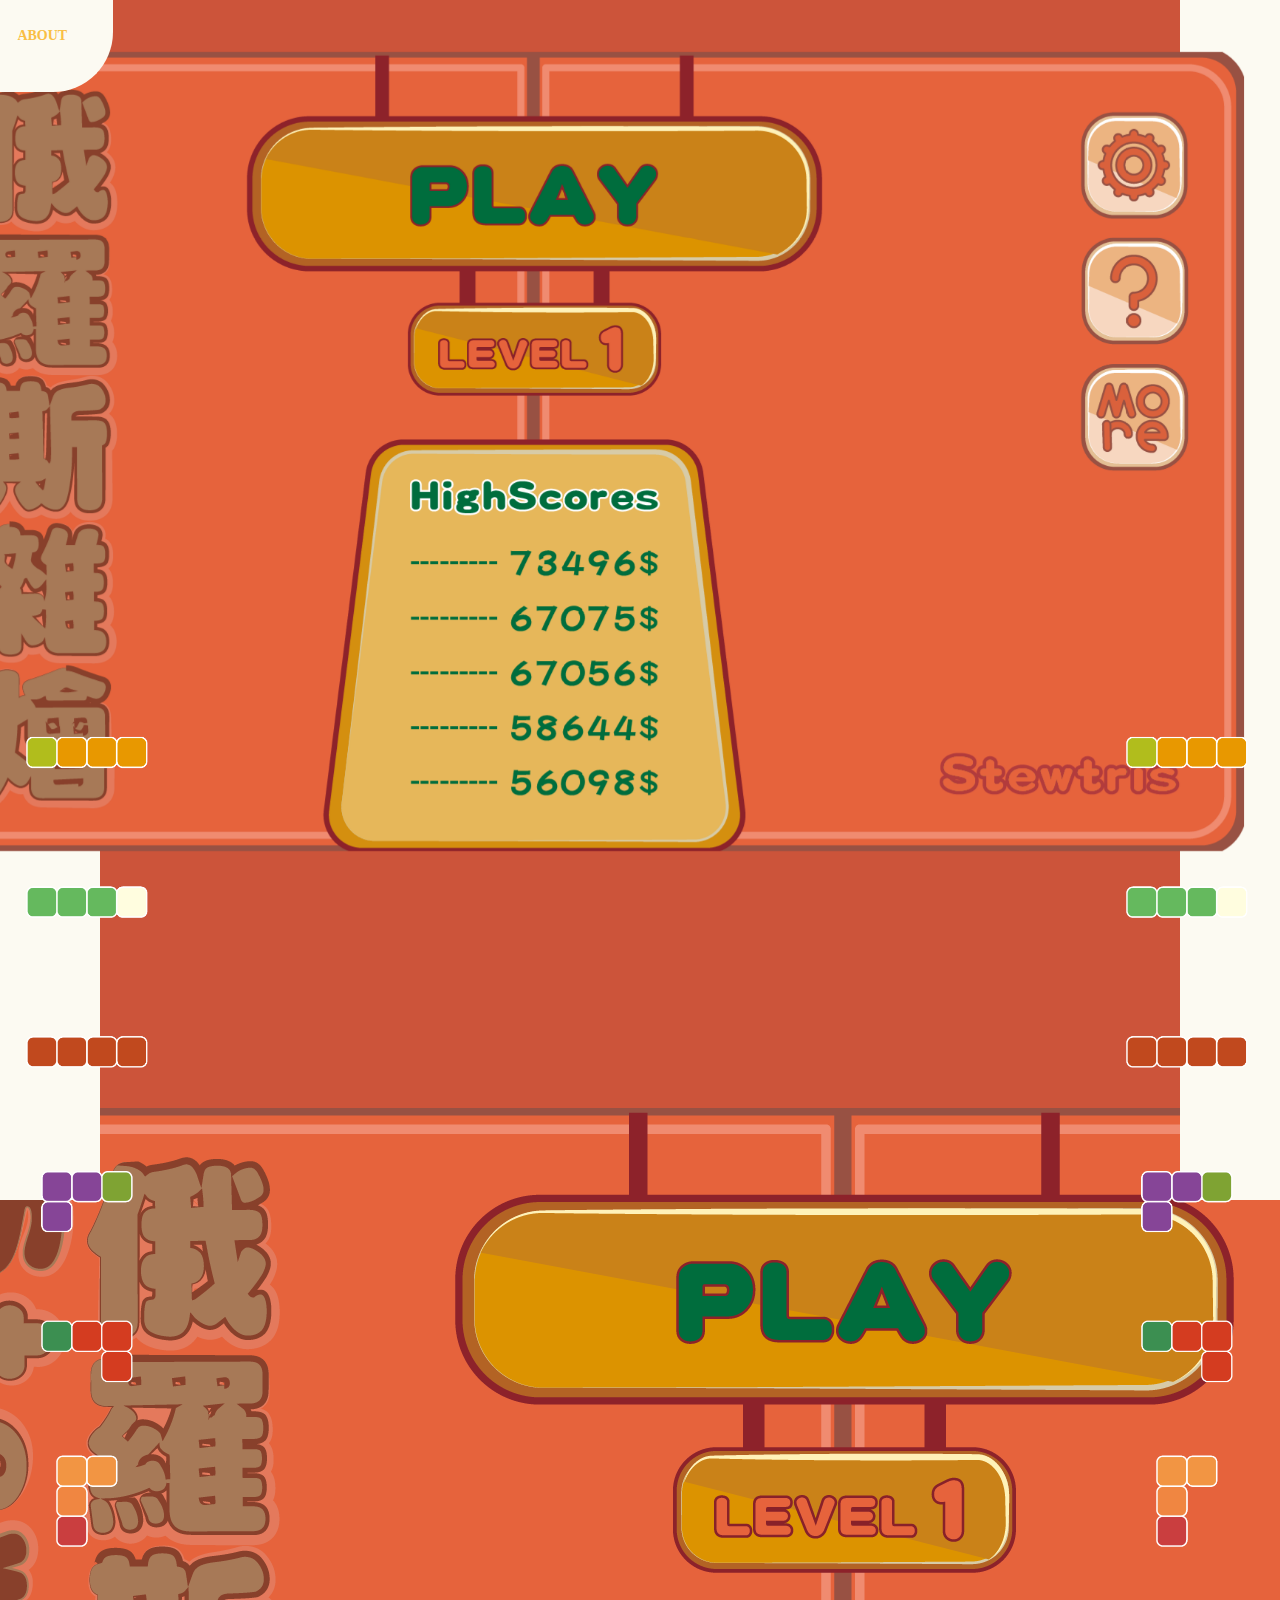
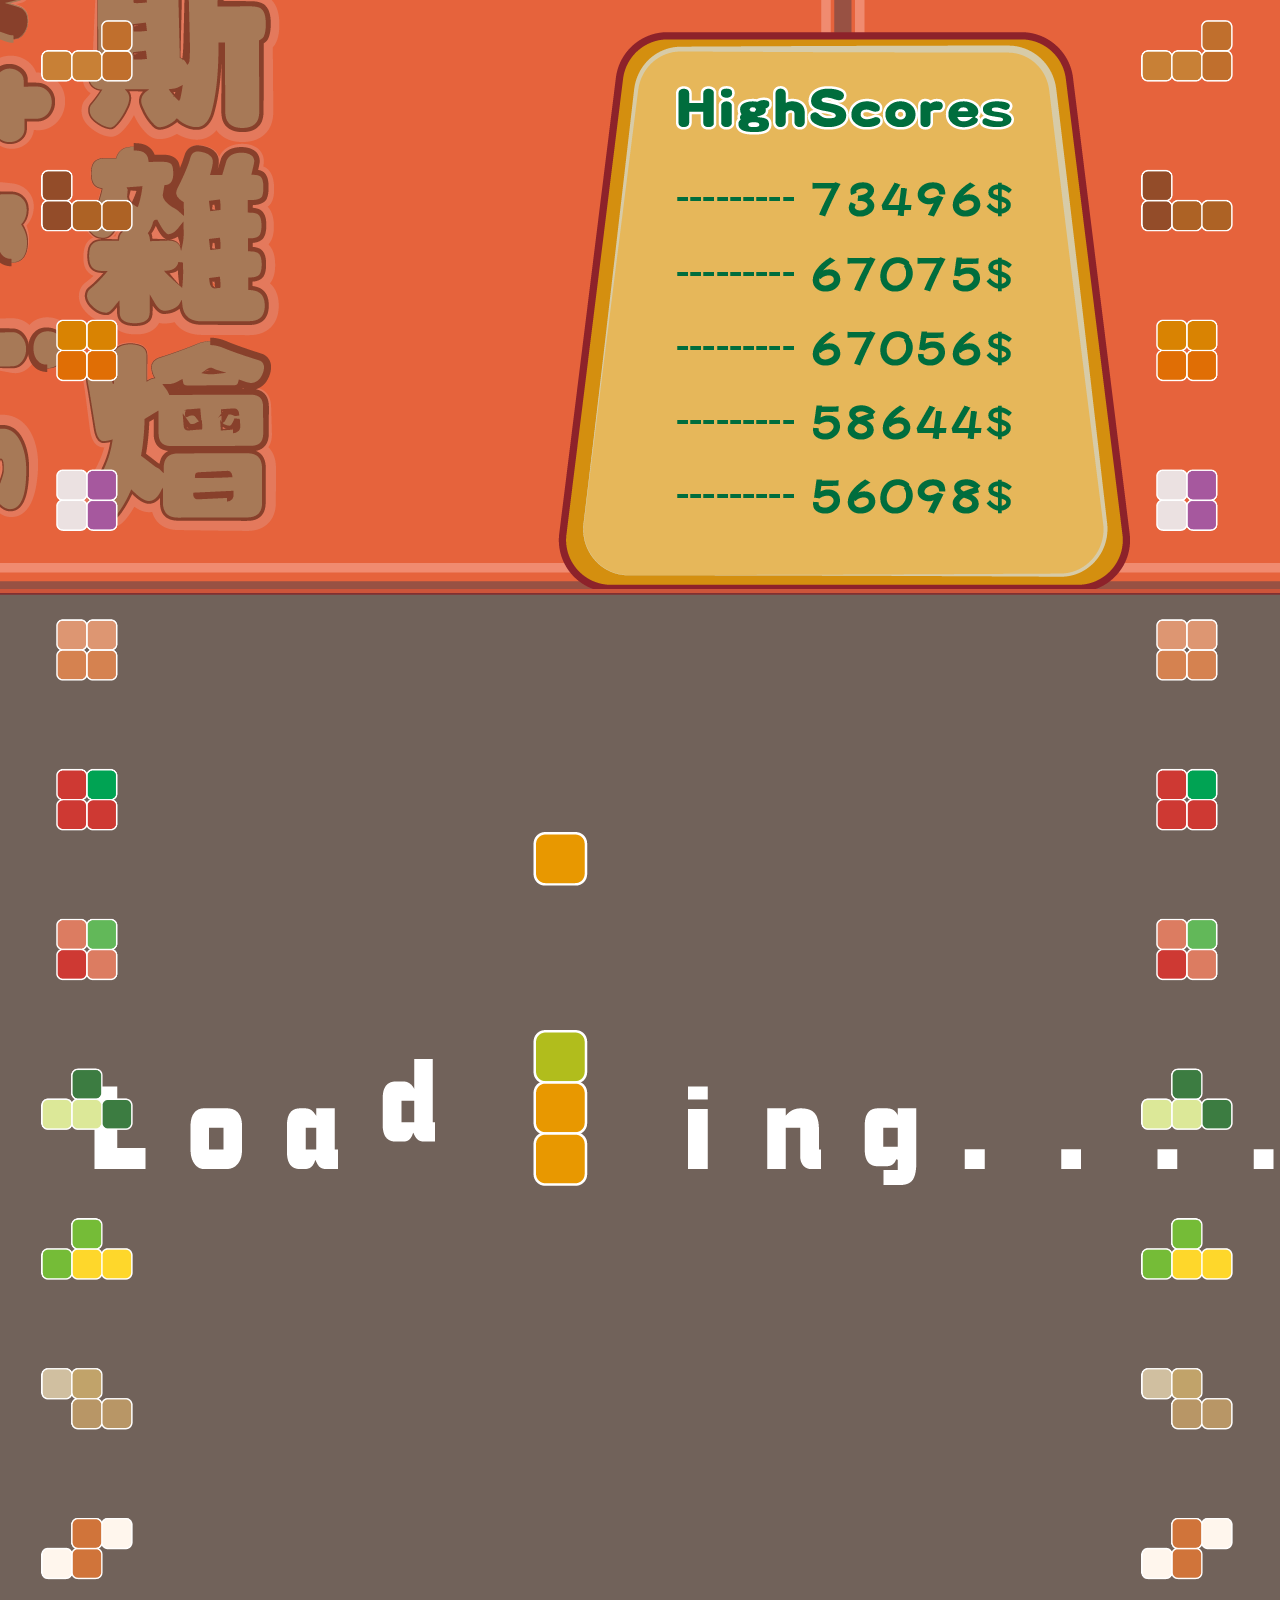
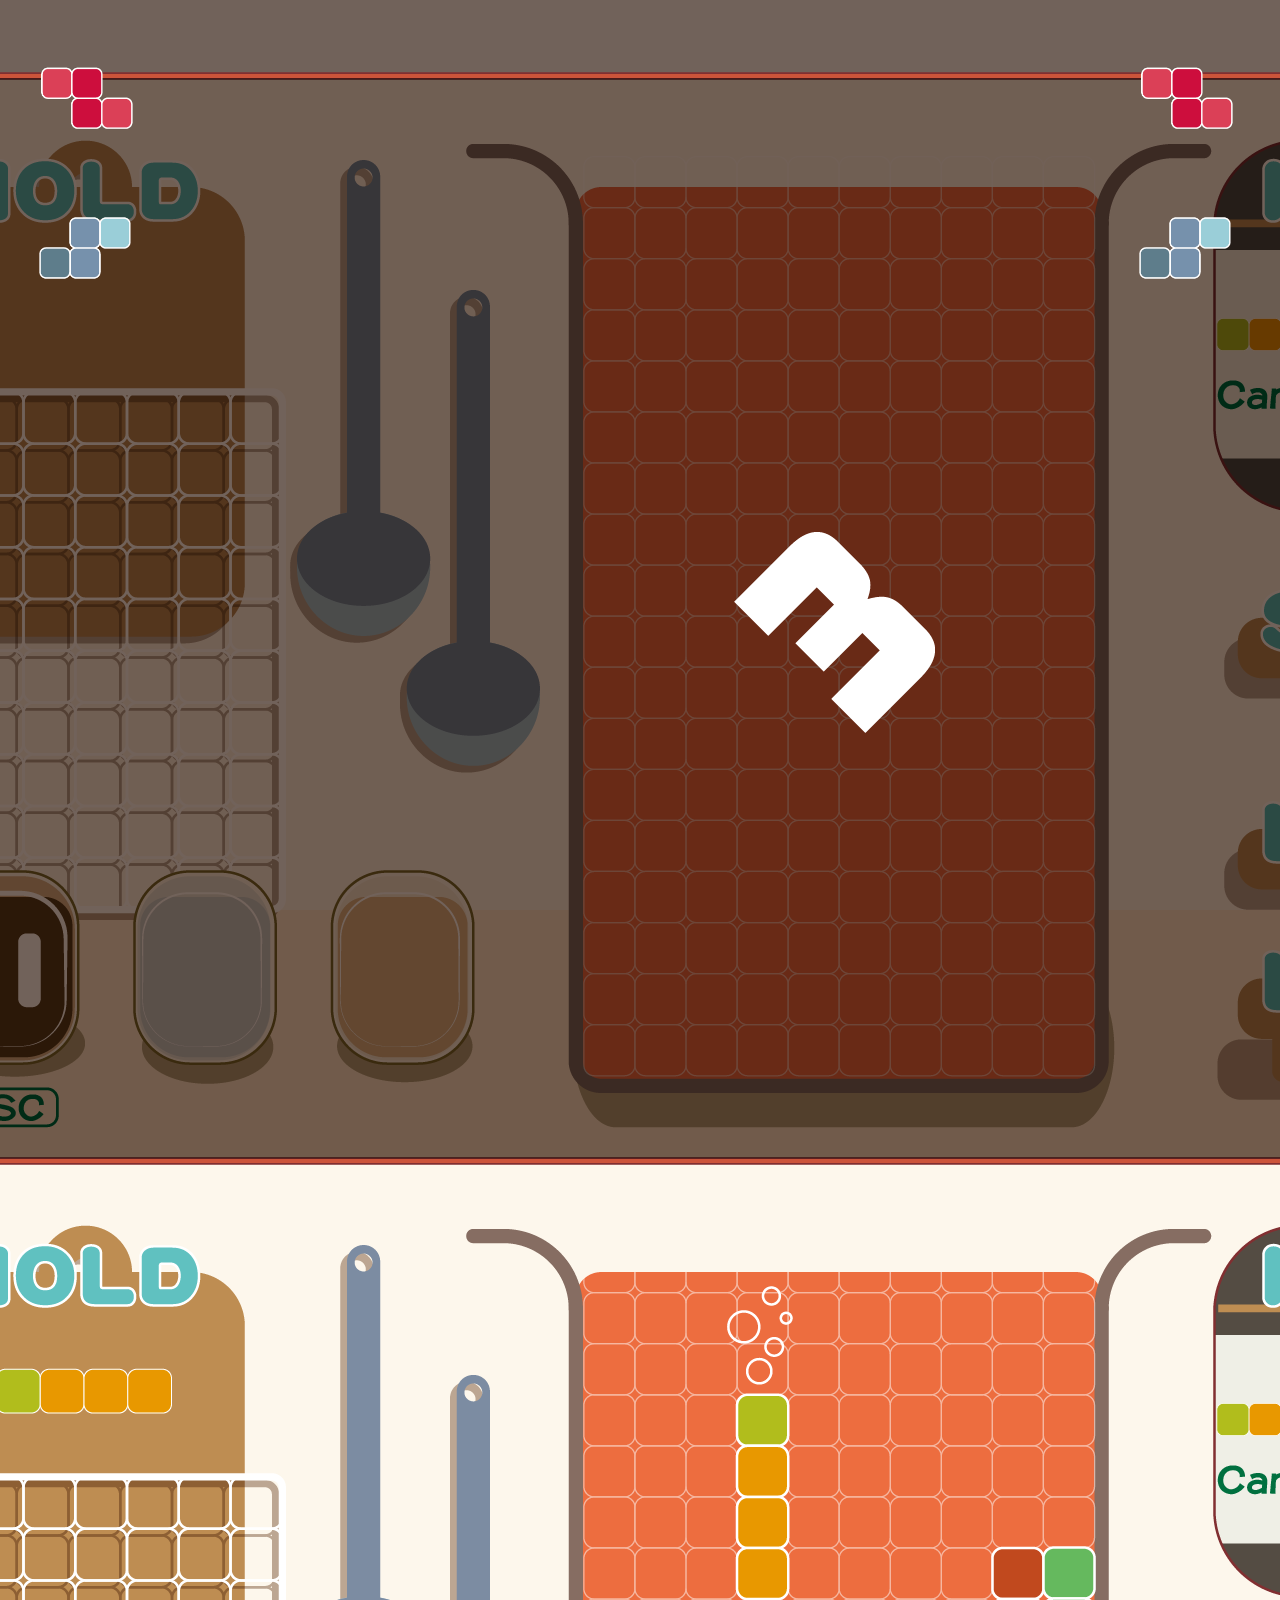
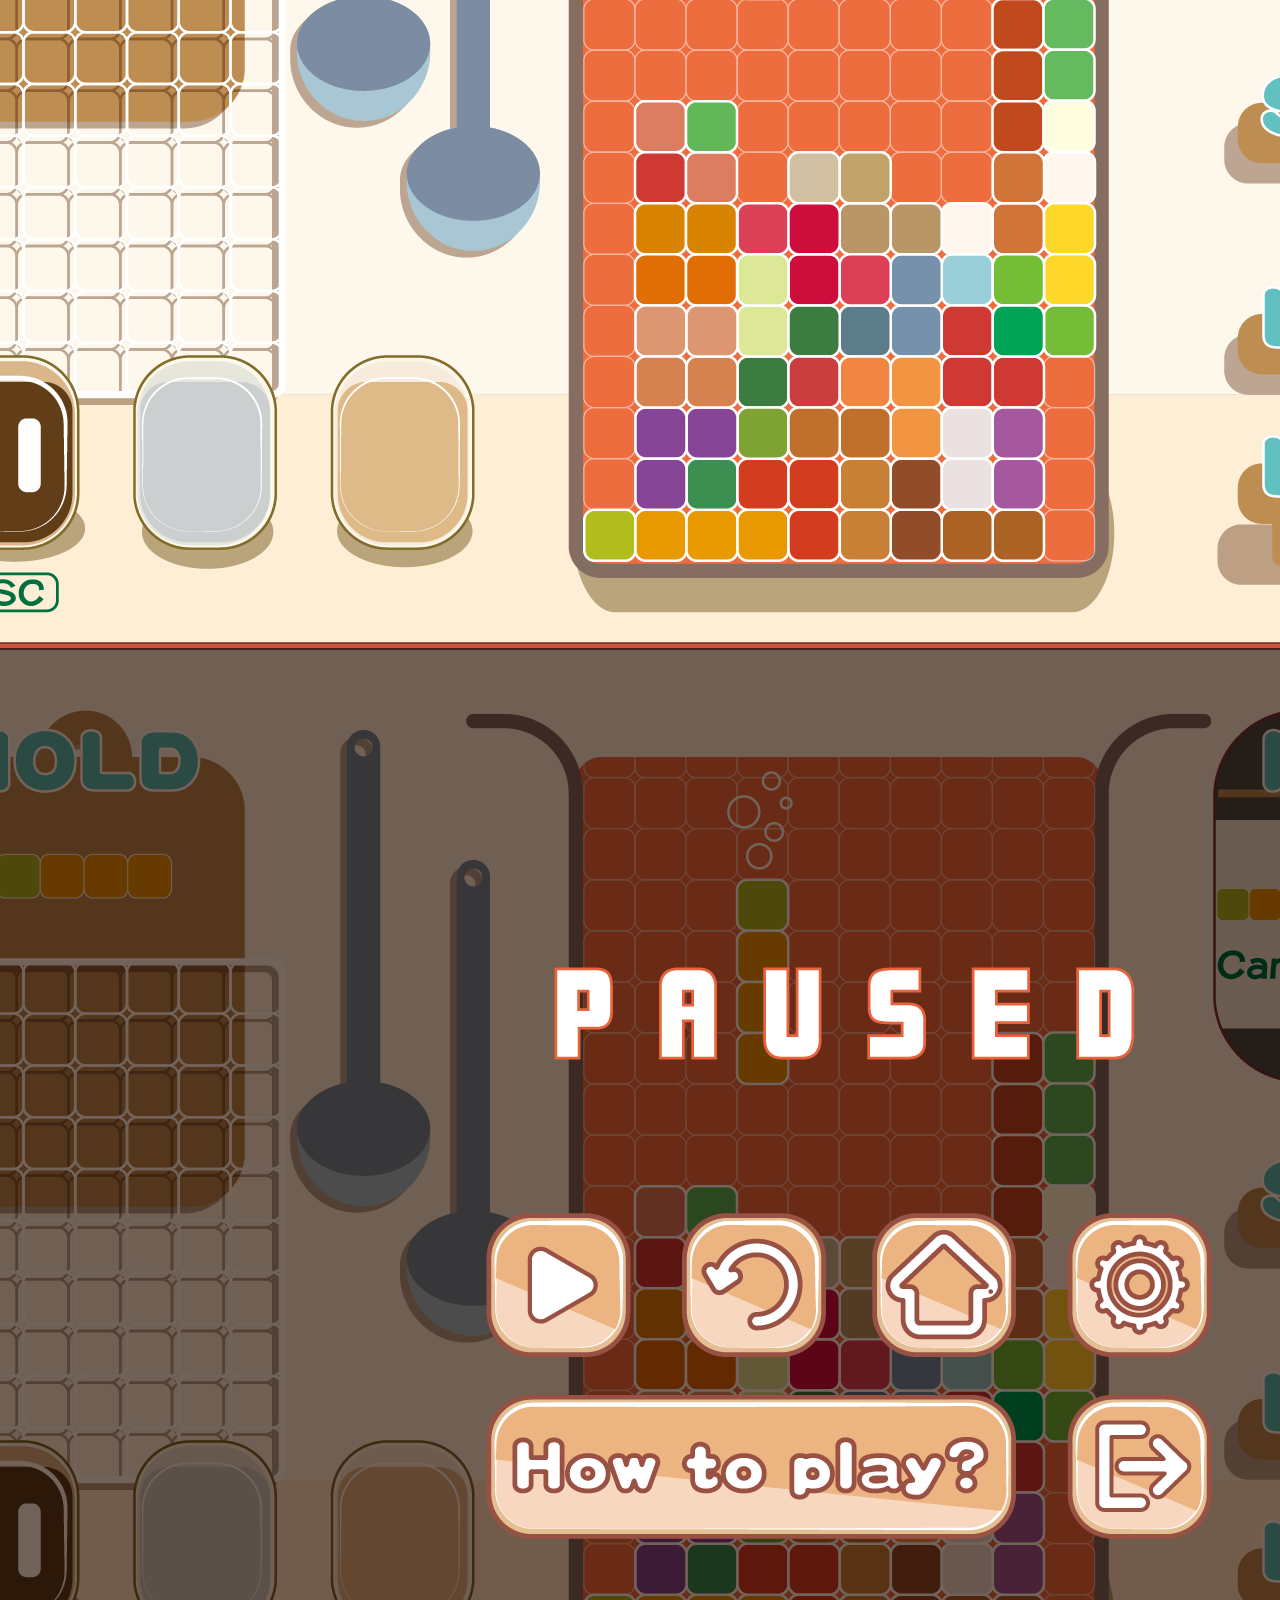
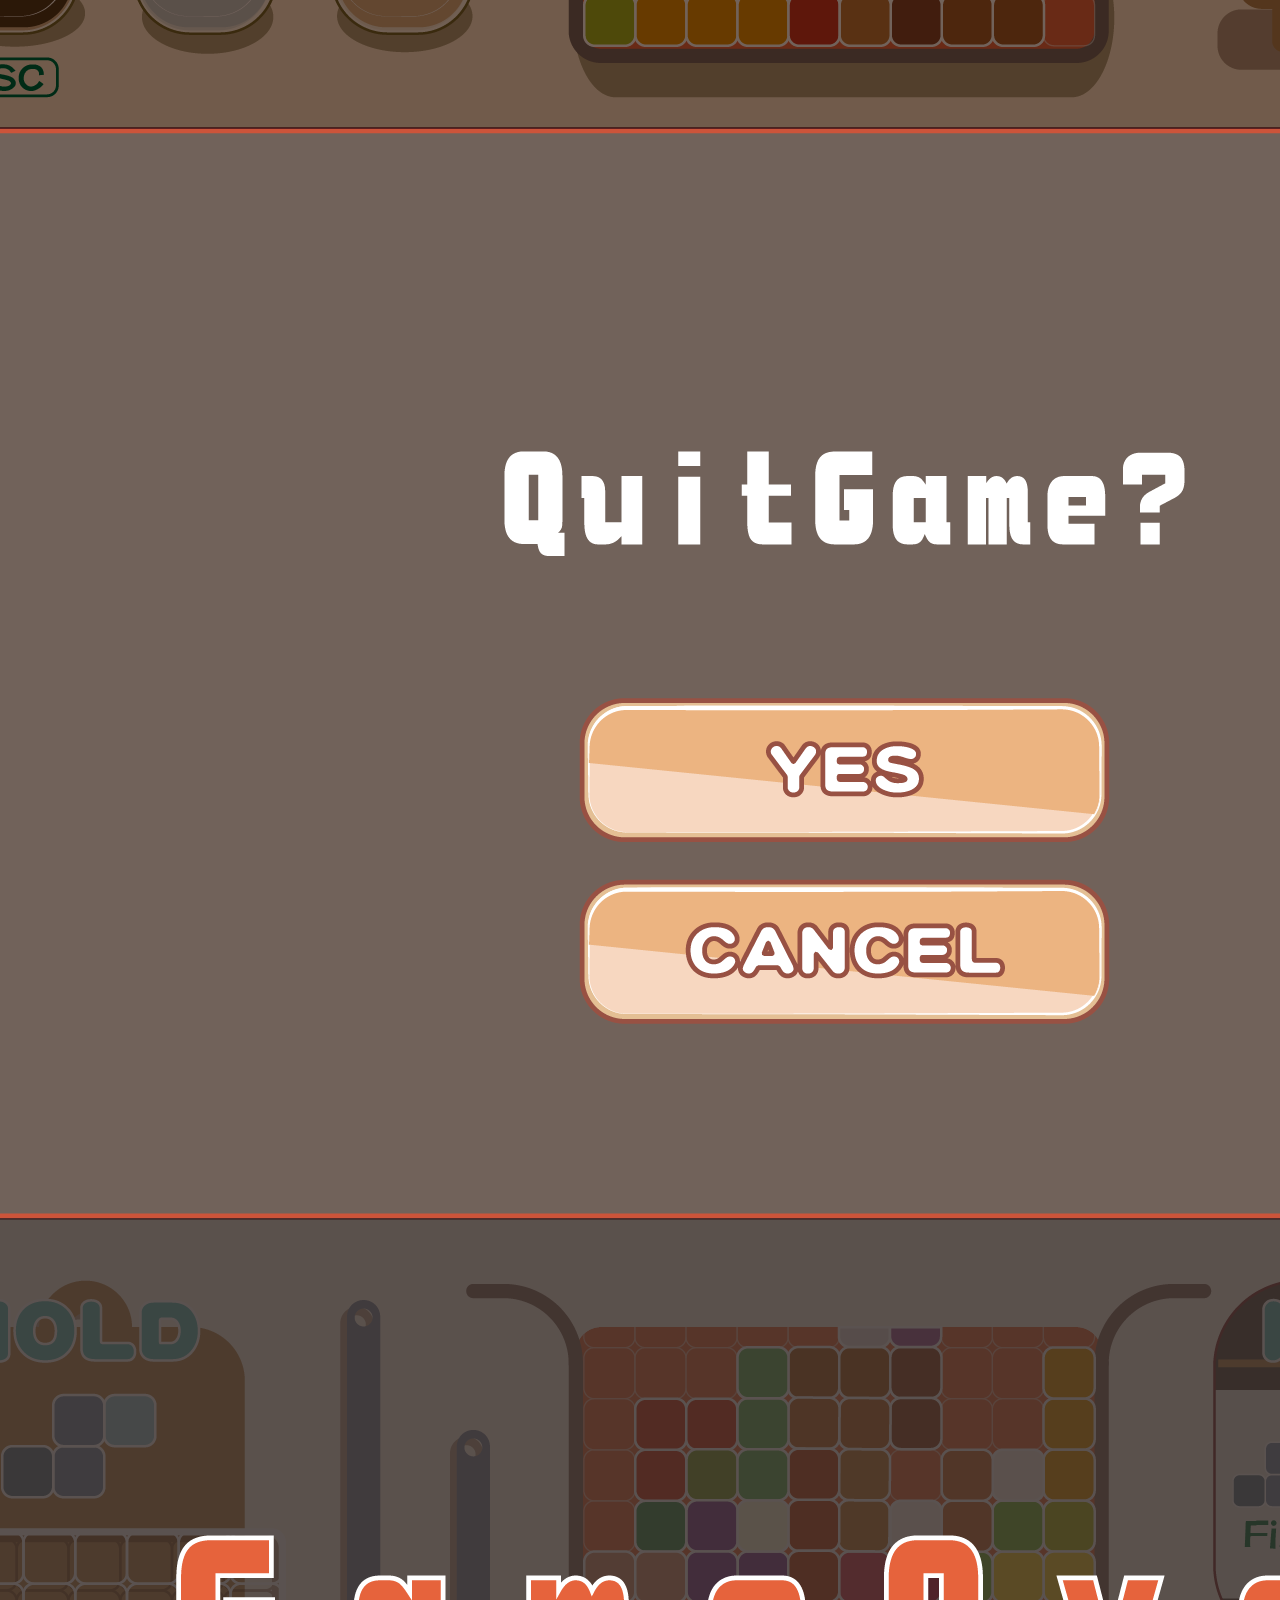
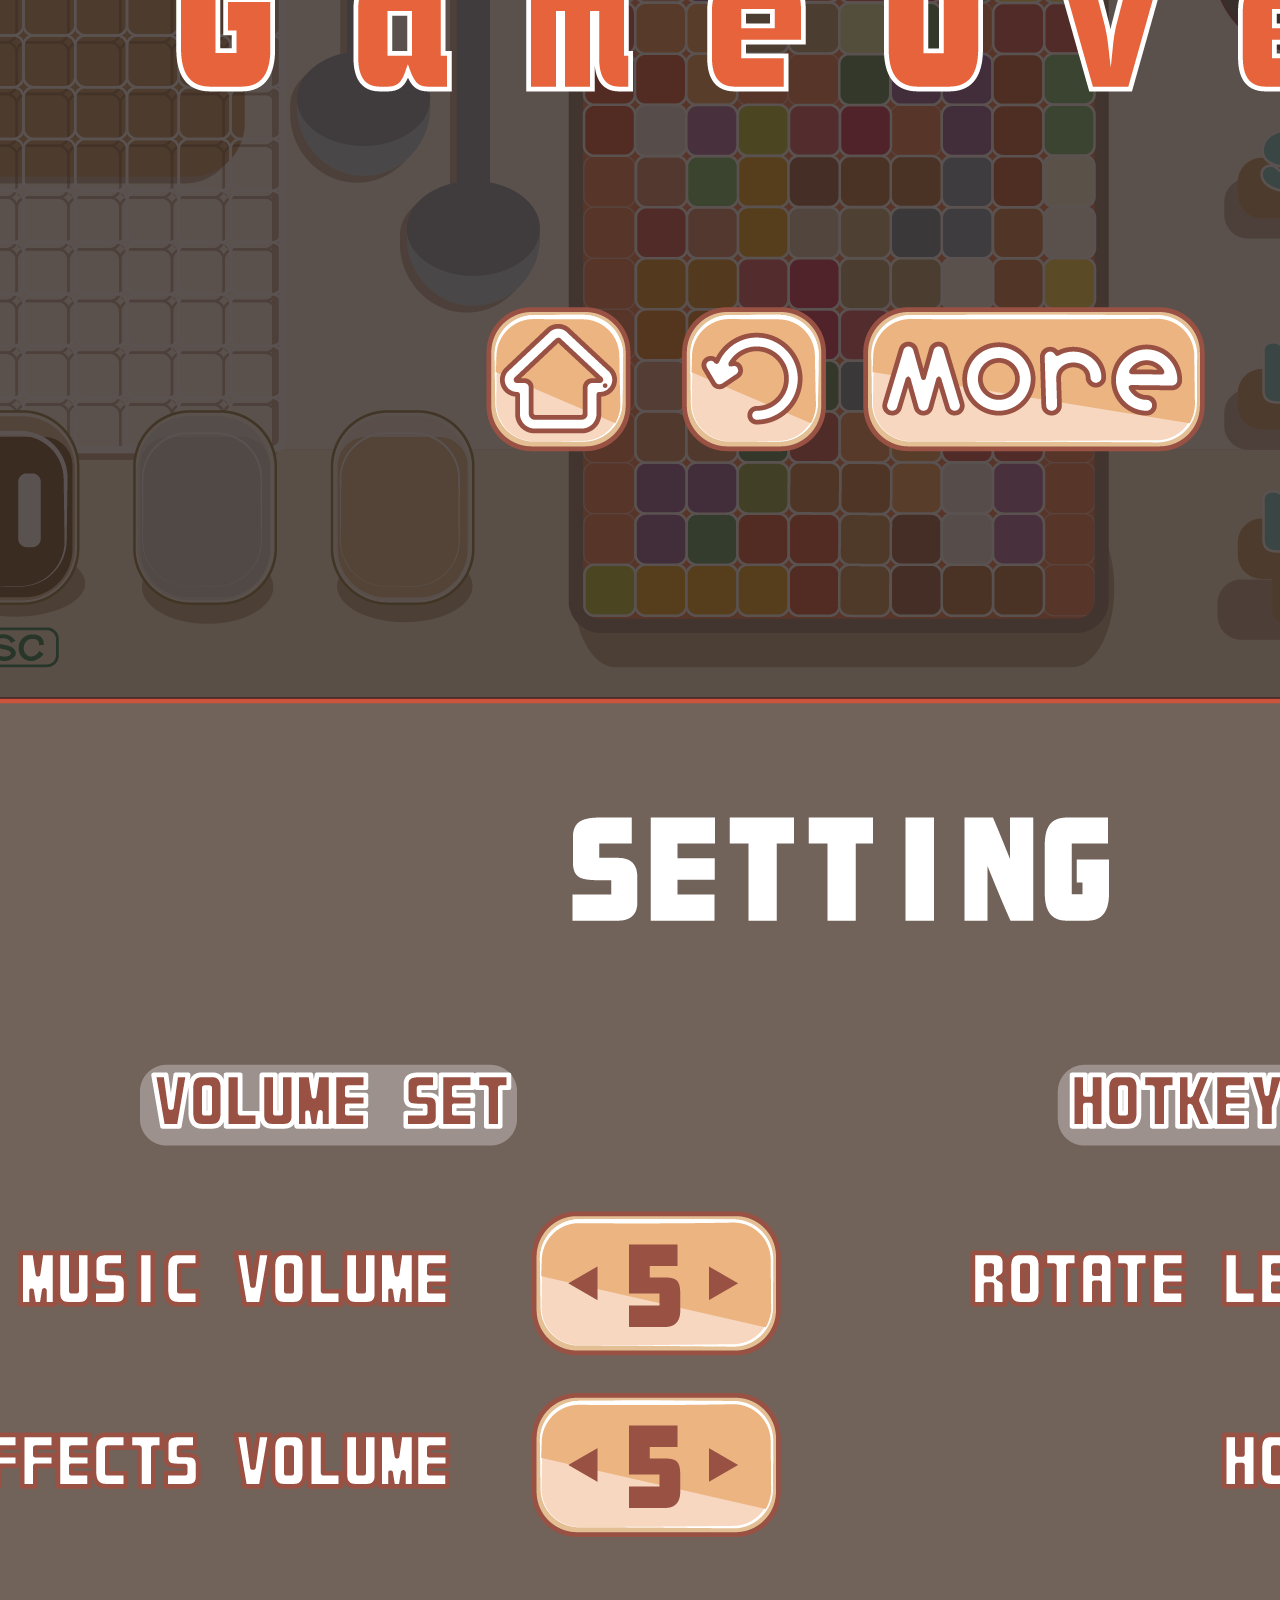
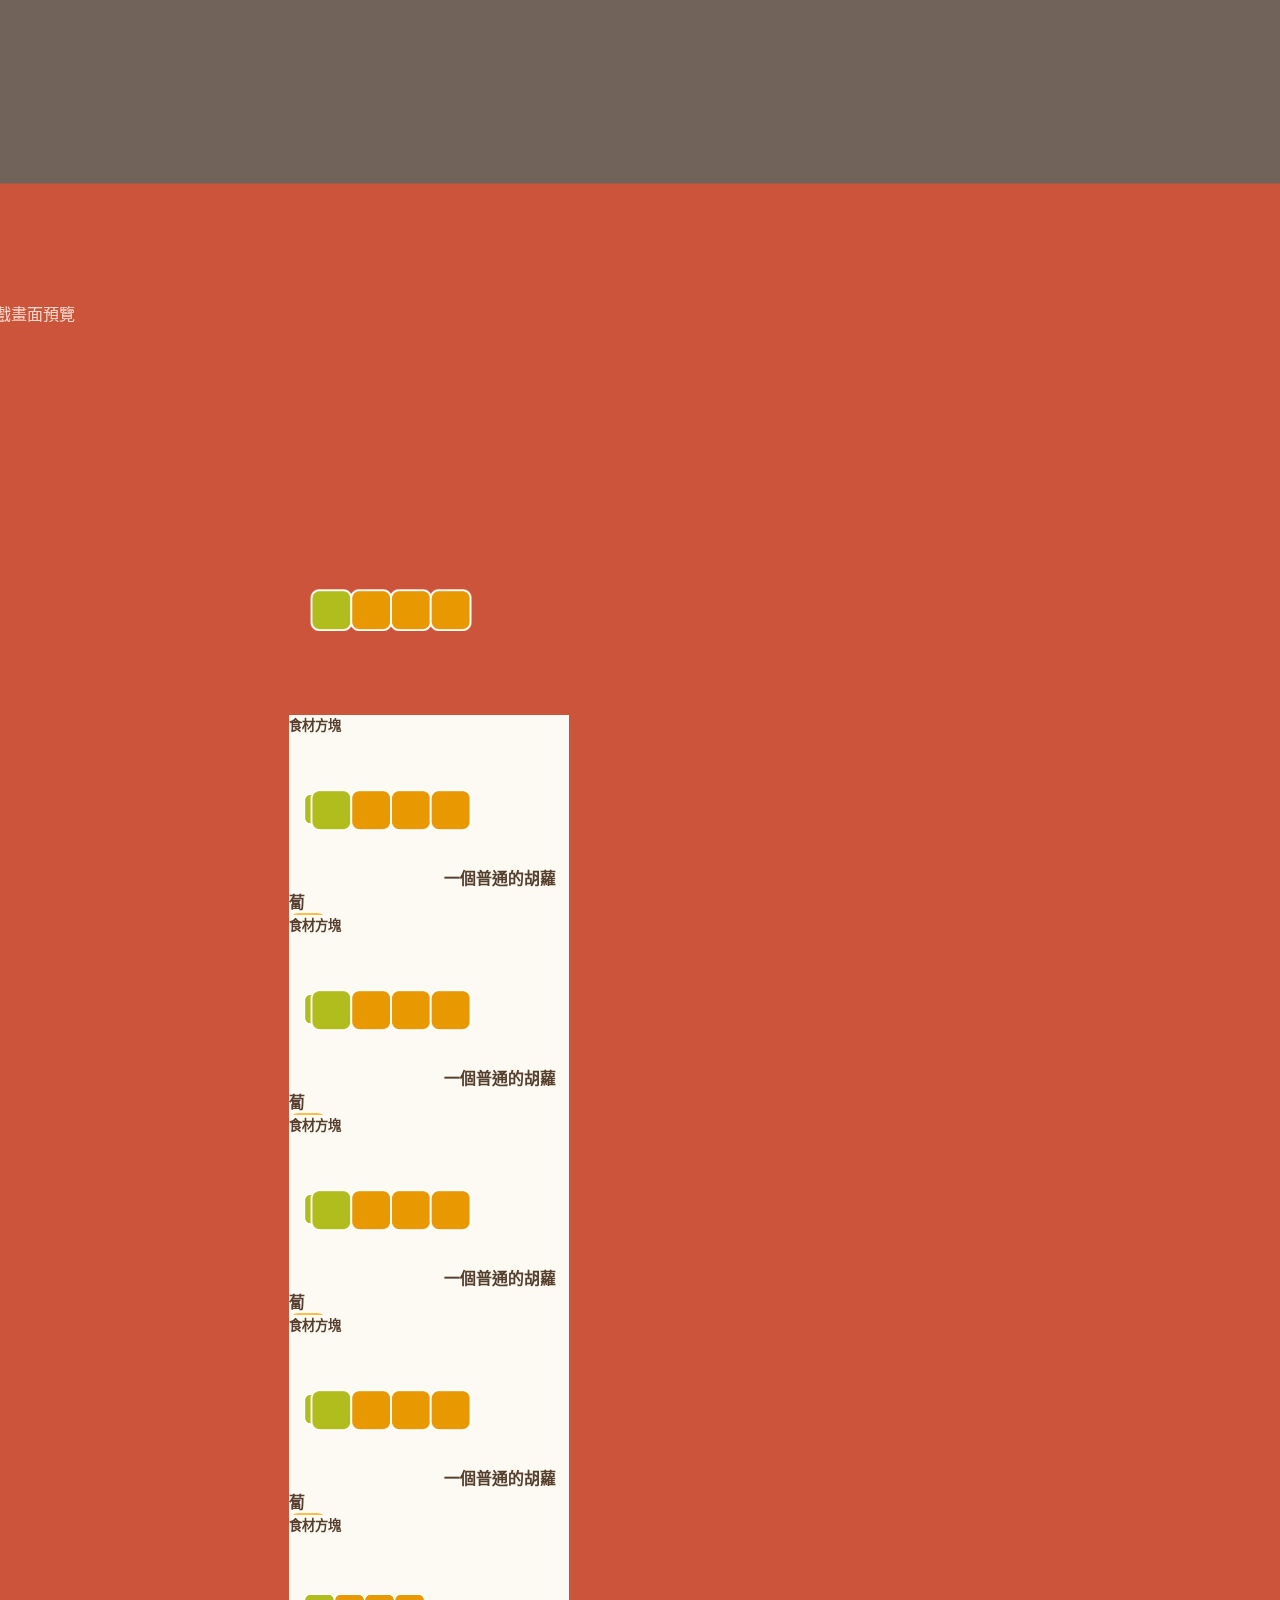
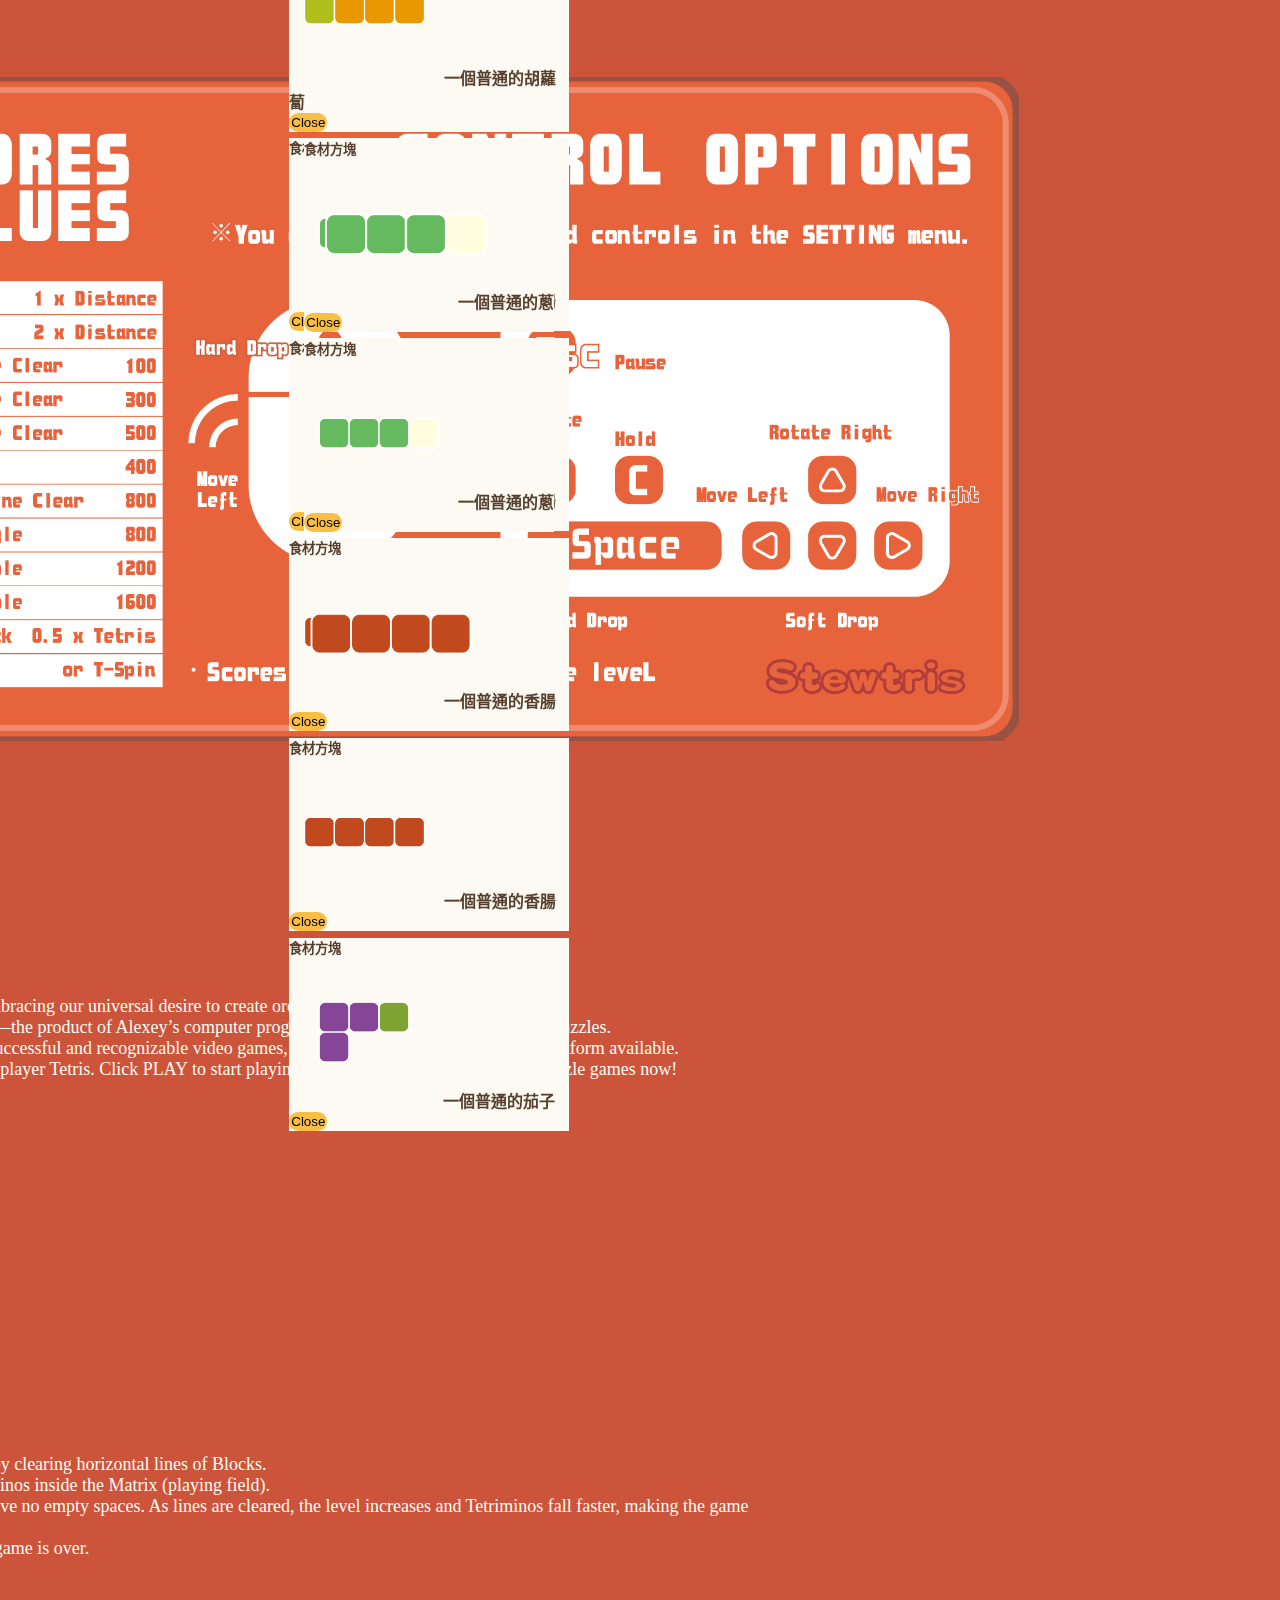
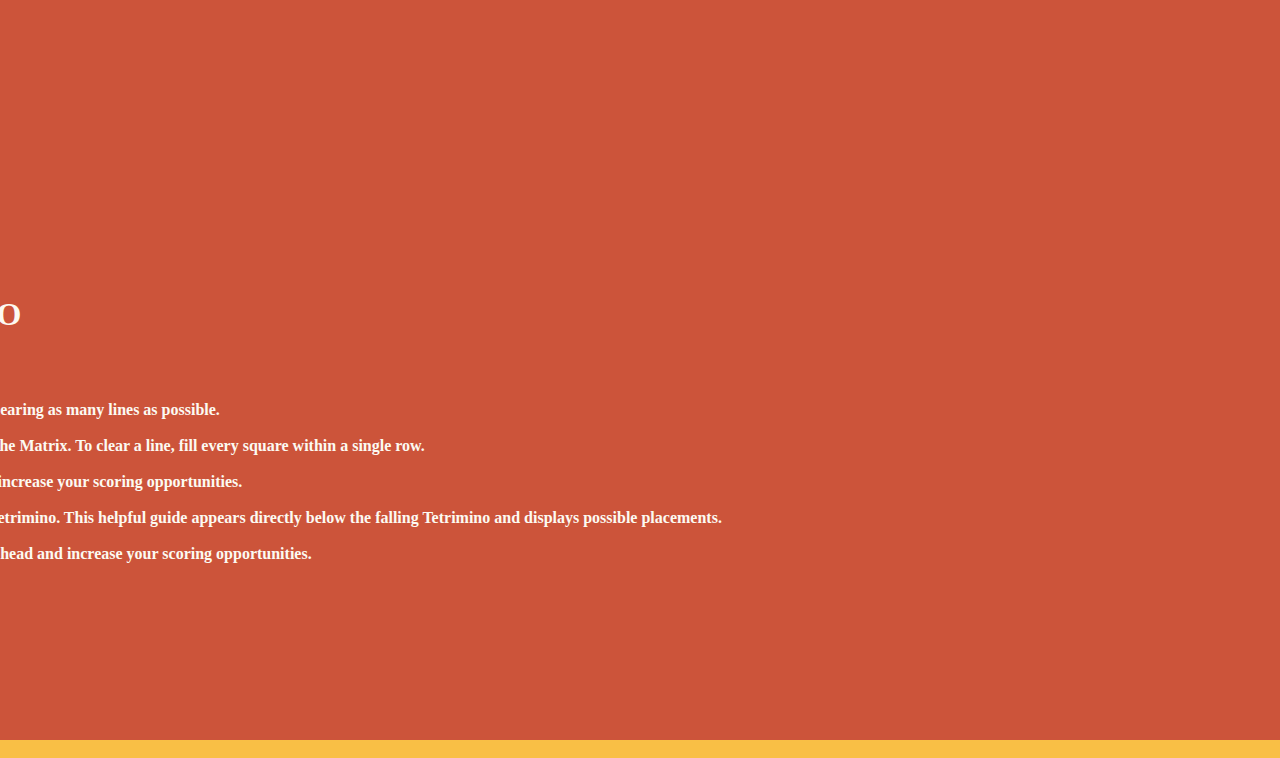
==== index.html @ cb41f173 "v1" ====
<!DOCTYPE html>
<html lang="zh-TW">

<head>
    <meta charset="UTF-8">
    <meta http-equiv="X-UA-Compatible" content="IE=edge">
    <meta name="viewport" content="width=device-width, initial-scale=1.0">
    <title>STEWTRIS</title>
    <link href="https://cdn.jsdelivr.net/npm/bootstrap@5.1.3/dist/css/bootstrap.min.css" rel="stylesheet"
        integrity="sha384-1BmE4kWBq78iYhFldvKuhfTAU6auU8tT94WrHftjDbrCEXSU1oBoqyl2QvZ6jIW3" crossorigin="anonymous">
    
    <link rel="stylesheet" href="na-style.css">
</head>

<body>

  <!-- food-falling -->
  <div class="container-fluid" style="position: fixed; z-index: 1; padding: 0; margin: 0; width: 100%; user-select: none;">
    <div class="box-fall" style="background-color: transparent; width: 100%; height: 1200PX; user-select: none;">
      <img class="sticky-md-start" style="width: 150px; left: 10px;" src="./img/food/vis4-30.png" alt="">
      <img class="sticky-md-end" style="width: 150px; right: 20px;" src="./img/food/vis4-30.png" alt="">
    </div>
  </div>
  <div class="sticky-md-start" style="padding: 0; margin: 0; position: fixed; z-index: 0; width: 100px; height: 1200px; background-color: #FCFAF2; left: 0px; user-select: none;"></div>
  <div class="sticky-md-end" style="padding: 0; margin: 0; position: fixed; z-index: 0; width: 100px; height: 1200px; background-color: #FCFAF2; right: 0px; user-select: none;"></div>

  <div>

    <!-- NAVBAR -->
    <div class="container-fluid" style="position: fixed; z-index: 1000;">
    <nav id="navbar-example2" class="nav sticky-md-top navbar-expand-lg" style="height: 80px; width: 515px;  margin: auto; user-select: none;">
        <input type="radio" onclick="location.href='#scrollspyHeading1';" name="nav-item-opt" id="nav-item-opt-1" checked>
        <label class="nav-item" for="nav-item-opt-1"><strong>PLAY</strong></label>

        <input type="radio" onclick="location.href='#scrollspyHeading2';" name="nav-item-opt" id="nav-item-opt-2">
        <label class="nav-item" for="nav-item-opt-2"><strong>PREVIEW</strong></label>

        <input type="radio" onclick="location.href='#scrollspyHeading3';" name="nav-item-opt" id="nav-item-opt-3">
        <label class="nav-item" for="nav-item-opt-3"><strong>SZJLOTI</strong></label>

        <input type="radio" onclick="location.href='#scrollspyHeading4';" name="nav-item-opt" id="nav-item-opt-4">
        <label class="nav-item" for="nav-item-opt-4"><strong>How to Play</strong></label>

        <input type="radio" onclick="location.href='#scrollspyHeading5';" name="nav-item-opt" id="nav-item-opt-5">
        <label class="nav-item" for="nav-item-opt-5"><strong>ABOUT</strong></label>

        <div class="tracker"></div>
    </nav>
    </div>



    <div  data-bs-spy="scroll" data-bs-target="#navbar-example2" data-bs-offset="0" class="scrollspy-example" tabindex="0">
    
    <!-- CONTENT1 -->
    <div class="conainer" style="height: 50px;" id="scrollspyHeading1"></div>
    <div class="container-fluid" style="max-width: 90%;">
        <button type="button"  class="image-button" style="border-radius: 48px;">
        <link rel="stylesheet" href="./index2.html">
        <img src="./img/png/4-1-11.png" class="img-fluid" style="width: 75%; display:block; margin:auto;" alt="...">
        </button>
    </div>

    <figure class="text-center">
        <blockquote class="blockquote" style="opacity: 80%; color: #FCFAF2; user-select: none;">
          <p>▲ 點擊進入遊戲 ▲</p>
        </blockquote>
    </figure>


    <!-- CONTENT2 -->
    <div id="scrollspyHeading2" class="container-fluid" style="height: 25px; background-color: transparent; position: absolute;"></div>
    <div class="conainer" style="width: 90%; margin-top: 10%; margin-left: 70px; margin-right: 70px; padding:0%; user-select: none;">
        <div class="conainer" style="display: flex;">
            <div class="conainer" style="width: 100%; margin-left: 12%;">
                <div id="carouselExampleIndicators" class="carousel slide" data-bs-ride="carousel">
                    <div class="carousel-indicators">
                      <button type="button" data-bs-target="#carouselExampleIndicators" data-bs-slide-to="0" class="active" aria-current="true" aria-label="Slide 1"></button>
                      <button type="button" data-bs-target="#carouselExampleIndicators" data-bs-slide-to="1" aria-label="Slide 2"></button>
                      <button type="button" data-bs-target="#carouselExampleIndicators" data-bs-slide-to="2" aria-label="Slide 3"></button>
                      <button type="button" data-bs-target="#carouselExampleIndicators" data-bs-slide-to="3" aria-label="Slide 4"></button>
                      <button type="button" data-bs-target="#carouselExampleIndicators" data-bs-slide-to="4" aria-label="Slide 5"></button>
                      <button type="button" data-bs-target="#carouselExampleIndicators" data-bs-slide-to="5" aria-label="Slide 6"></button>
                      <button type="button" data-bs-target="#carouselExampleIndicators" data-bs-slide-to="6 aria-label="Slide 7"></button>
                      <button type="button" data-bs-target="#carouselExampleIndicators" data-bs-slide-to="7" aria-label="Slide 8"></button>
                    </div>
                    <div class="carousel-inner">
          <div class="carousel-item active">
            <img src="./img/png/4-1-11.png" class="d-block w-100" alt="...">
          </div>
          <div class="carousel-item">
            <img src="./img/png/4-6-11.png" class="d-block w-100" alt="...">
          </div>
          <div class="carousel-item">
            <img src="./img/png/4-2-11.png" class="d-block w-100" alt="...">
          </div>
          <div class="carousel-item">
            <img src="./img/png/4-3-11.png" class="d-block w-100" alt="...">
          </div>
          <div class="carousel-item">
            <img src="./img/png/4-4-11.png" class="d-block w-100" alt="...">
          </div>
          <div class="carousel-item">
            <img src="./img/png/4-5-11.png" class="d-block w-100" alt="...">
          </div>
          <div class="carousel-item">
            <img src="./img/png/4-7-11.png" class="d-block w-100" alt="...">
          </div>
          <div class="carousel-item">
            <img src="./img/png/4-8-11.png" class="d-block w-100" alt="...">
          </div>
                    </div>
                    <button class="carousel-control-prev" type="button" data-bs-target="#carouselExampleIndicators" data-bs-slide="prev">
          <span class="carousel-control-prev-icon" aria-hidden="true"></span>
          <span class="visually-hidden">Previous</span>
                    </button>
                    <button class="carousel-control-next" type="button" data-bs-target="#carouselExampleIndicators" data-bs-slide="next">
          <span class="carousel-control-next-icon" aria-hidden="true"></span>
          <span class="visually-hidden">Next</span>
                    </button>
                </div>
                <figure class="text-center" style="margin: 5%; align-content: top;">
                  <blockquote class="blockquote" style="opacity: 80%; color: #FCFAF2; user-select: none;">
                    <p>遊戲畫面預覽</p>
                  </blockquote>
                </figure>
            </div>
            <div class="card text-center container-fluid justify-item-end" style="margin-right: 10%; width: 50%; height: 30%; background-color: transparent; border-color: transparent;">
                <div class="card-body">
                    <h5 class="card-title" style="color: #F9BF45;"><strong> 俄羅斯雜燴 Stewtris</h5>
                    <p class="card-text" style="color: #FCFAF2;">這裡是正在燉煮俄羅斯雜燴的廚房。<br>由右上角窗口掛著的紙條可以得知下一個食材。把不需要的食材放到砧板上，利用食材燉煮出評分極高的美味俄羅斯雜燴。</p>
                    <a href="#" class="btn btn-warning">Play now</a>
                </div>
            </div>
        </div>
    </div>

    <!-- CONTENT3-5 -->
    <div id="scrollspyHeading3" class="container-fluid" style="height: 25px; background-color: transparent;;"></div>
    <div class="container-fluid" style="width: 80%; margin-top: 3%;">

    <!-- CONTENT3 -->
    
    <div>
    <!-- 第一排 -->
    <div class="container-fluid" style="justify-items: center; position: relative; height: 200px;">
        <!-- 胡蘿蔔 -->
        <div class="btn" style="width: 280px;">
            <button class="image-button" style="background-color: transparent; border-color: transparent;" data-bs-toggle="modal" data-bs-target="#exampleModal-A1">
                <img style="width: 200px;" src="./img/food/vis4-10.png" alt="">
            </button>
            <!-- Modal -->
            <div class="modal" id="exampleModal-A1" tabindex="-1" aria-labelledby="exampleModalLabel-A1" aria-hidden="true" style="color: #563F2E;">
                <div class="modal-dialog">
                  <div class="modal-content" style="background-color: #FCFAF2;">
                    <div class="modal-header" style="justify-content: center;">
                      <h5 class="modal-title" id="exampleModalLabel-A1">食材方塊</h5>
                    </div>
                    <div class="modal-body">
                        <img src="./img/food/vis4-10.png" alt="" style="height: 150px;">
                        一個普通的胡蘿蔔
                    </div>
                    <div class="modal-footer" style="justify-content: center;">
                      <button type="button" class="btn btn-secondary" style="background-color: #F9BF45; border-radius: 24px; border-color: transparent;" data-bs-dismiss="modal">Close</button>
                    </div>
                  </div>
                </div>
            </div>
        </div>
    <!-- 蔥 -->
        <div class="btn" style="width: 300x;">
            <button class="image-button" style="background-color: transparent; border-color: transparent;" data-bs-toggle="modal" data-bs-target="#exampleModal-A2">
                <img style="width: 200px;" src="./img/food/vis4-12.png" alt="">
            </button>
            <!-- Modal -->
            <div class="modal" id="exampleModal-A2" tabindex="-1" aria-labelledby="exampleModalLabel-A2" aria-hidden="true" style="color: #563F2E; ">
                <div class="modal-dialog">
                  <div class="modal-content" style="background-color: #FCFAF2;">
                    <div class="modal-header" style="justify-content: center;">
                      <h5 class="modal-title" id="exampleModalLabel-A2">食材方塊</h5>
                    </div>
                    <div class="modal-body">
                        <img src="./img/food/vis4-12.png" alt="" style="height: 150px;">
                        一個普通的蔥
                    </div>
                    <div class="modal-footer" style="justify-content: center;">
                      <button type="button" class="btn btn-secondary" style="background-color: #F9BF45; border-radius: 24px; border-color: transparent;" data-bs-dismiss="modal">Close</button>
                    </div>
                  </div>
                </div>
            </div>
        </div>
    <!-- 香腸 -->
        <div class="btn" style="width: 280px;">
            <button class="image-button" style="background-color: transparent; border-color: transparent;" data-bs-toggle="modal" data-bs-target="#exampleModal-A3">
                <img style="width: 200px;" src="./img/food/vis4-13.png" alt="">
            </button>
            <!-- Modal -->
            <div class="modal" id="exampleModal-A3" tabindex="-1" aria-labelledby="exampleModalLabel-A3" aria-hidden="true" style="color: #563F2E; ">
                <div class="modal-dialog">
                  <div class="modal-content" style="background-color: #FCFAF2;">
                    <div class="modal-header" style="justify-content: center;">
                      <h5 class="modal-title" id="exampleModalLabel-A3">食材方塊</h5>
                    </div>
                    <div class="modal-body">
                        <img src="./img/food/vis4-13.png" alt="" style="height: 150px;">
                        一個普通的香腸
                    </div>
                    <div class="modal-footer" style="justify-content: center;">
                      <button type="button" class="btn btn-secondary" style="background-color: #F9BF45; border-radius: 24px; border-color: transparent;" data-bs-dismiss="modal">Close</button>
                    </div>
                  </div>
                </div>
            </div>
        </div>
    <!-- 茄子 -->
        <div class="btn" style="width: 280px;">
            <button class="image-button" style="background-color: transparent; border-color: transparent;" data-bs-toggle="modal" data-bs-target="#exampleModal-A4">
                <img style="width: 200px;" src="./img/food/vis4-14.png" alt="">
            </button>
            <!-- Modal -->
            <div class="modal" id="exampleModal-A4" tabindex="-1" aria-labelledby="exampleModalLabel-A4" aria-hidden="true" style="color: #563F2E; ">
                <div class="modal-dialog">
                  <div class="modal-content" style="background-color: #FCFAF2;">
                    <div class="modal-header" style="justify-content: center;">
                      <h5 class="modal-title" id="exampleModalLabel-A4">食材方塊</h5>
                    </div>
                    <div class="modal-body">
                        <img src="./img/food/vis4-14.png" alt="" style="height: 150px;">
                        一個普通的茄子
                    </div>
                    <div class="modal-footer" style="justify-content: center;">
                      <button type="button" class="btn btn-secondary" style="background-color: #F9BF45; border-radius: 24px; border-color: transparent;" data-bs-dismiss="modal">Close</button>
                    </div>
                  </div>
                </div>
            </div>
        </div>
    </div>

    <!-- 第二排 -->
    <div class="container-fluid" style="justify-items: center; position: relative; height: 200px;">
      <!-- 胡蘿蔔 -->
      <div class="btn" style="width: 280px;">
          <button class="image-button" style="background-color: transparent; border-color: transparent;" data-bs-toggle="modal" data-bs-target="#exampleModal-A1">
              <img style="width: 200px;" src="./img/food/vis4-10.png" alt="">
          </button>
          <!-- Modal -->
          <div class="modal" id="exampleModal-A1" tabindex="-1" aria-labelledby="exampleModalLabel-A1" aria-hidden="true" style="color: #563F2E;">
              <div class="modal-dialog">
                <div class="modal-content" style="background-color: #FCFAF2;">
                  <div class="modal-header" style="justify-content: center;">
                    <h5 class="modal-title" id="exampleModalLabel-A1">食材方塊</h5>
                  </div>
                  <div class="modal-body">
                      <img src="./img/food/vis4-10.png" alt="" style="height: 150px;">
                      一個普通的胡蘿蔔
                  </div>
                  <div class="modal-footer" style="justify-content: center;">
                    <button type="button" class="btn btn-secondary" style="background-color: #F9BF45; border-radius: 24px; border-color: transparent;" data-bs-dismiss="modal">Close</button>
                  </div>
                </div>
              </div>
          </div>
      </div>
  <!-- 蔥 -->
      <div class="btn" style="width: 300x;">
          <button class="image-button" style="background-color: transparent; border-color: transparent;" data-bs-toggle="modal" data-bs-target="#exampleModal-A2">
              <img style="width: 200px;" src="./img/food/vis4-12.png" alt="">
          </button>
          <!-- Modal -->
          <div class="modal" id="exampleModal-A2" tabindex="-1" aria-labelledby="exampleModalLabel-A2" aria-hidden="true" style="color: #563F2E; ">
              <div class="modal-dialog">
                <div class="modal-content" style="background-color: #FCFAF2;">
                  <div class="modal-header" style="justify-content: center;">
                    <h5 class="modal-title" id="exampleModalLabel-A2">食材方塊</h5>
                  </div>
                  <div class="modal-body">
                      <img src="./img/food/vis4-12.png" alt="" style="height: 150px;">
                      一個普通的蔥
                  </div>
                  <div class="modal-footer" style="justify-content: center;">
                    <button type="button" class="btn btn-secondary" style="background-color: #F9BF45; border-radius: 24px; border-color: transparent;" data-bs-dismiss="modal">Close</button>
                  </div>
                </div>
              </div>
          </div>
      </div>
  <!-- 香腸 -->
      <div class="btn" style="width: 280px;">
          <button class="image-button" style="background-color: transparent; border-color: transparent;" data-bs-toggle="modal" data-bs-target="#exampleModal-A3">
              <img style="width: 200px;" src="./img/food/vis4-13.png" alt="">
          </button>
          <!-- Modal -->
          <div class="modal" id="exampleModal-A3" tabindex="-1" aria-labelledby="exampleModalLabel-A3" aria-hidden="true" style="color: #563F2E; ">
              <div class="modal-dialog">
                <div class="modal-content" style="background-color: #FCFAF2;">
                  <div class="modal-header" style="justify-content: center;">
                    <h5 class="modal-title" id="exampleModalLabel-A3">食材方塊</h5>
                  </div>
                  <div class="modal-body">
                      <img src="./img/food/vis4-13.png" alt="" style="height: 150px;">
                      一個普通的香腸
                  </div>
                  <div class="modal-footer" style="justify-content: center;">
                    <button type="button" class="btn btn-secondary" style="background-color: #F9BF45; border-radius: 24px; border-color: transparent;" data-bs-dismiss="modal">Close</button>
                  </div>
                </div>
              </div>
          </div>
      </div>
  <!-- 茄子 -->
      <div class="btn" style="width: 280px;">
          <button class="image-button" style="background-color: transparent; border-color: transparent;" data-bs-toggle="modal" data-bs-target="#exampleModal-A4">
              <img style="width: 200px;" src="./img/food/vis4-14.png" alt="">
          </button>
          <!-- Modal -->
          <div class="modal" id="exampleModal-A4" tabindex="-1" aria-labelledby="exampleModalLabel-A4" aria-hidden="true" style="color: #563F2E; ">
              <div class="modal-dialog">
                <div class="modal-content" style="background-color: #FCFAF2;">
                  <div class="modal-header" style="justify-content: center;">
                    <h5 class="modal-title" id="exampleModalLabel-A4">食材方塊</h5>
                  </div>
                  <div class="modal-body">
                      <img src="./img/food/vis4-14.png" alt="" style="height: 150px;">
                      一個普通的茄子
                  </div>
                  <div class="modal-footer" style="justify-content: center;">
                    <button type="button" class="btn btn-secondary" style="background-color: #F9BF45; border-radius: 24px; border-color: transparent;" data-bs-dismiss="modal">Close</button>
                  </div>
                </div>
              </div>
          </div>
      </div>
    </div>

    <!-- 第三排 -->
    <div class="container-fluid" style="justify-items: center; position: relative; height: 200px;">
      <!-- 胡蘿蔔 -->
      <div class="btn" style="width: 280px;">
          <button class="image-button" style="background-color: transparent; border-color: transparent;" data-bs-toggle="modal" data-bs-target="#exampleModal-A1">
              <img style="width: 200px;" src="./img/food/vis4-10.png" alt="">
          </button>
          <!-- Modal -->
          <div class="modal" id="exampleModal-A1" tabindex="-1" aria-labelledby="exampleModalLabel-A1" aria-hidden="true" style="color: #563F2E;">
              <div class="modal-dialog">
                <div class="modal-content" style="background-color: #FCFAF2;">
                  <div class="modal-header" style="justify-content: center;">
                    <h5 class="modal-title" id="exampleModalLabel-A1">食材方塊</h5>
                  </div>
                  <div class="modal-body">
                      <img src="./img/food/vis4-10.png" alt="" style="height: 150px;">
                      一個普通的胡蘿蔔
                  </div>
                  <div class="modal-footer" style="justify-content: center;">
                    <button type="button" class="btn btn-secondary" style="background-color: #F9BF45; border-radius: 24px; border-color: transparent;" data-bs-dismiss="modal">Close</button>
                  </div>
                </div>
              </div>
          </div>
      </div>
  <!-- 蔥 -->
      <div class="btn" style="width: 300x;">
          <button class="image-button" style="background-color: transparent; border-color: transparent;" data-bs-toggle="modal" data-bs-target="#exampleModal-A2">
              <img style="width: 200px;" src="./img/food/vis4-12.png" alt="">
          </button>
          <!-- Modal -->
          <div class="modal" id="exampleModal-A2" tabindex="-1" aria-labelledby="exampleModalLabel-A2" aria-hidden="true" style="color: #563F2E; ">
              <div class="modal-dialog">
                <div class="modal-content" style="background-color: #FCFAF2;">
                  <div class="modal-header" style="justify-content: center;">
                    <h5 class="modal-title" id="exampleModalLabel-A2">食材方塊</h5>
                  </div>
                  <div class="modal-body">
                      <img src="./img/food/vis4-12.png" alt="" style="height: 150px;">
                      一個普通的蔥
                  </div>
                  <div class="modal-footer" style="justify-content: center;">
                    <button type="button" class="btn btn-secondary" style="background-color: #F9BF45; border-radius: 24px; border-color: transparent;" data-bs-dismiss="modal">Close</button>
                  </div>
                </div>
              </div>
          </div>
      </div>
  <!-- 香腸 -->
      <div class="btn" style="width: 280px;">
          <button class="image-button" style="background-color: transparent; border-color: transparent;" data-bs-toggle="modal" data-bs-target="#exampleModal-A3">
              <img style="width: 200px;" src="./img/food/vis4-13.png" alt="">
          </button>
          <!-- Modal -->
          <div class="modal" id="exampleModal-A3" tabindex="-1" aria-labelledby="exampleModalLabel-A3" aria-hidden="true" style="color: #563F2E; ">
              <div class="modal-dialog">
                <div class="modal-content" style="background-color: #FCFAF2;">
                  <div class="modal-header" style="justify-content: center;">
                    <h5 class="modal-title" id="exampleModalLabel-A3">食材方塊</h5>
                  </div>
                  <div class="modal-body">
                      <img src="./img/food/vis4-13.png" alt="" style="height: 150px;">
                      一個普通的香腸
                  </div>
                  <div class="modal-footer" style="justify-content: center;">
                    <button type="button" class="btn btn-secondary" style="background-color: #F9BF45; border-radius: 24px; border-color: transparent;" data-bs-dismiss="modal">Close</button>
                  </div>
                </div>
              </div>
          </div>
      </div>
  <!-- 茄子 -->
      <div class="btn" style="width: 280px;">
          <button class="image-button" style="background-color: transparent; border-color: transparent;" data-bs-toggle="modal" data-bs-target="#exampleModal-A4">
              <img style="width: 200px;" src="./img/food/vis4-14.png" alt="">
          </button>
          <!-- Modal -->
          <div class="modal" id="exampleModal-A4" tabindex="-1" aria-labelledby="exampleModalLabel-A4" aria-hidden="true" style="color: #563F2E; ">
              <div class="modal-dialog">
                <div class="modal-content" style="background-color: #FCFAF2;">
                  <div class="modal-header" style="justify-content: center;">
                    <h5 class="modal-title" id="exampleModalLabel-A4">食材方塊</h5>
                  </div>
                  <div class="modal-body">
                      <img src="./img/food/vis4-14.png" alt="" style="height: 150px;">
                      一個普通的茄子
                  </div>
                  <div class="modal-footer" style="justify-content: center;">
                    <button type="button" class="btn btn-secondary" style="background-color: #F9BF45; border-radius: 24px; border-color: transparent;" data-bs-dismiss="modal">Close</button>
                  </div>
                </div>
              </div>
          </div>
      </div>
    </div>

    <!-- 第四排 -->
    <div class="container-fluid" style="justify-items: center; position: relative; height: 200px;">
    <!-- 胡蘿蔔 -->
    <div class="btn" style="width: 280px;">
        <button class="image-button" style="background-color: transparent; border-color: transparent;" data-bs-toggle="modal" data-bs-target="#exampleModal-A1">
            <img style="width: 200px;" src="./img/food/vis4-10.png" alt="">
        </button>
        <!-- Modal -->
        <div class="modal" id="exampleModal-A1" tabindex="-1" aria-labelledby="exampleModalLabel-A1" aria-hidden="true" style="color: #563F2E;">
            <div class="modal-dialog">
              <div class="modal-content" style="background-color: #FCFAF2;">
                <div class="modal-header" style="justify-content: center;">
                  <h5 class="modal-title" id="exampleModalLabel-A1">食材方塊</h5>
                </div>
                <div class="modal-body">
                    <img src="./img/food/vis4-10.png" alt="" style="height: 150px;">
                    一個普通的胡蘿蔔
                </div>
                <div class="modal-footer" style="justify-content: center;">
                  <button type="button" class="btn btn-secondary" style="background-color: #F9BF45; border-radius: 24px; border-color: transparent;" data-bs-dismiss="modal">Close</button>
                </div>
              </div>
            </div>
        </div>
    </div>
<!-- 蔥 -->
    <div class="btn" style="width: 300x;">
        <button class="image-button" style="background-color: transparent; border-color: transparent;" data-bs-toggle="modal" data-bs-target="#exampleModal-A2">
            <img style="width: 200px;" src="./img/food/vis4-12.png" alt="">
        </button>
        <!-- Modal -->
        <div class="modal" id="exampleModal-A2" tabindex="-1" aria-labelledby="exampleModalLabel-A2" aria-hidden="true" style="color: #563F2E; ">
            <div class="modal-dialog">
              <div class="modal-content" style="background-color: #FCFAF2;">
                <div class="modal-header" style="justify-content: center;">
                  <h5 class="modal-title" id="exampleModalLabel-A2">食材方塊</h5>
                </div>
                <div class="modal-body">
                    <img src="./img/food/vis4-12.png" alt="" style="height: 150px;">
                    一個普通的蔥
                </div>
                <div class="modal-footer" style="justify-content: center;">
                  <button type="button" class="btn btn-secondary" style="background-color: #F9BF45; border-radius: 24px; border-color: transparent;" data-bs-dismiss="modal">Close</button>
                </div>
              </div>
            </div>
        </div>
    </div>
<!-- 香腸 -->
    <div class="btn" style="width: 280px;">
        <button class="image-button" style="background-color: transparent; border-color: transparent;" data-bs-toggle="modal" data-bs-target="#exampleModal-A3">
            <img style="width: 200px;" src="./img/food/vis4-13.png" alt="">
        </button>
        <!-- Modal -->
        <div class="modal" id="exampleModal-A3" tabindex="-1" aria-labelledby="exampleModalLabel-A3" aria-hidden="true" style="color: #563F2E; ">
            <div class="modal-dialog">
              <div class="modal-content" style="background-color: #FCFAF2;">
                <div class="modal-header" style="justify-content: center;">
                  <h5 class="modal-title" id="exampleModalLabel-A3">食材方塊</h5>
                </div>
                <div class="modal-body">
                    <img src="./img/food/vis4-13.png" alt="" style="height: 150px;">
                    一個普通的香腸
                </div>
                <div class="modal-footer" style="justify-content: center;">
                  <button type="button" class="btn btn-secondary" style="background-color: #F9BF45; border-radius: 24px; border-color: transparent;" data-bs-dismiss="modal">Close</button>
                </div>
              </div>
            </div>
        </div>
    </div>
<!-- 茄子 -->
    <div class="btn" style="width: 280px;">
        <button class="image-button" style="background-color: transparent; border-color: transparent;" data-bs-toggle="modal" data-bs-target="#exampleModal-A4">
            <img style="width: 200px;" src="./img/food/vis4-14.png" alt="">
        </button>
        <!-- Modal -->
        <div class="modal" id="exampleModal-A4" tabindex="-1" aria-labelledby="exampleModalLabel-A4" aria-hidden="true" style="color: #563F2E; ">
            <div class="modal-dialog">
              <div class="modal-content" style="background-color: #FCFAF2;">
                <div class="modal-header" style="justify-content: center;">
                  <h5 class="modal-title" id="exampleModalLabel-A4">食材方塊</h5>
                </div>
                <div class="modal-body">
                    <img src="./img/food/vis4-14.png" alt="" style="height: 150px;">
                    一個普通的茄子
                </div>
                <div class="modal-footer" style="justify-content: center;">
                  <button type="button" class="btn btn-secondary" style="background-color: #F9BF45; border-radius: 24px; border-color: transparent;" data-bs-dismiss="modal">Close</button>
                </div>
              </div>
            </div>
        </div>
    </div>
    </div>

    <!-- 第五排 -->
    <div class="container-fluid" style="justify-items: center; position: relative; height: 200px;">
    <!-- 胡蘿蔔 -->
    <div class="btn" style="width: 280px;">
          <button class="image-button" style="background-color: transparent; border-color: transparent;" data-bs-toggle="modal" data-bs-target="#exampleModal-A1">
              <img style="width: 200px;" src="./img/food/vis4-10.png" alt="">
          </button>
          <!-- Modal -->
          <div class="modal" id="exampleModal-A1" tabindex="-1" aria-labelledby="exampleModalLabel-A1" aria-hidden="true" style="color: #563F2E;">
              <div class="modal-dialog">
                <div class="modal-content" style="background-color: #FCFAF2;">
                  <div class="modal-header" style="justify-content: center;">
                    <h5 class="modal-title" id="exampleModalLabel-A1">食材方塊</h5>
                  </div>
                  <div class="modal-body">
                      <img src="./img/food/vis4-10.png" alt="" style="height: 150px;">
                      一個普通的胡蘿蔔
                  </div>
                  <div class="modal-footer" style="justify-content: center;">
                    <button type="button" class="btn btn-secondary" style="background-color: #F9BF45; border-radius: 24px; border-color: transparent;" data-bs-dismiss="modal">Close</button>
                  </div>
                </div>
              </div>
          </div>
    </div>
    <!-- 蔥 -->
    <div class="btn" style="width: 300x;">
          <button class="image-button" style="background-color: transparent; border-color: transparent;" data-bs-toggle="modal" data-bs-target="#exampleModal-A2">
              <img style="width: 200px;" src="./img/food/vis4-12.png" alt="">
          </button>
          <!-- Modal -->
          <div class="modal" id="exampleModal-A2" tabindex="-1" aria-labelledby="exampleModalLabel-A2" aria-hidden="true" style="color: #563F2E; ">
              <div class="modal-dialog">
                <div class="modal-content" style="background-color: #FCFAF2;">
                  <div class="modal-header" style="justify-content: center;">
                    <h5 class="modal-title" id="exampleModalLabel-A2">食材方塊</h5>
                  </div>
                  <div class="modal-body">
                      <img src="./img/food/vis4-12.png" alt="" style="height: 150px;">
                      一個普通的蔥
                  </div>
                  <div class="modal-footer" style="justify-content: center;">
                    <button type="button" class="btn btn-secondary" style="background-color: #F9BF45; border-radius: 24px; border-color: transparent;" data-bs-dismiss="modal">Close</button>
                  </div>
                </div>
              </div>
          </div>
    </div>
    <!-- 香腸 -->
    <div class="btn" style="width: 280px;">
          <button class="image-button" style="background-color: transparent; border-color: transparent;" data-bs-toggle="modal" data-bs-target="#exampleModal-A3">
              <img style="width: 200px;" src="./img/food/vis4-13.png" alt="">
          </button>
          <!-- Modal -->
          <div class="modal" id="exampleModal-A3" tabindex="-1" aria-labelledby="exampleModalLabel-A3" aria-hidden="true" style="color: #563F2E; ">
              <div class="modal-dialog">
                <div class="modal-content" style="background-color: #FCFAF2;">
                  <div class="modal-header" style="justify-content: center;">
                    <h5 class="modal-title" id="exampleModalLabel-A3">食材方塊</h5>
                  </div>
                  <div class="modal-body">
                      <img src="./img/food/vis4-13.png" alt="" style="height: 150px;">
                      一個普通的香腸
                  </div>
                  <div class="modal-footer" style="justify-content: center;">
                    <button type="button" class="btn btn-secondary" style="background-color: #F9BF45; border-radius: 24px; border-color: transparent;" data-bs-dismiss="modal">Close</button>
                  </div>
                </div>
              </div>
          </div>
    </div>
      
    </div>
  

    </div>

    <!-- CONTENT4 -->
    <div id="scrollspyHeading4" class="container-fluid" style="justify-items: center; display: flex;">
    <img src="./img/png/4-9-11.png" alt="" style="width: 70%; margin-top: 10%; margin-left: auto; margin-right: auto;">
    </div>
    <figure class="text-center">
        <blockquote class="blockquote" style="opacity: 80%; color: #FCFAF2; user-select: none;">
          <p>▲ 操作方式與分數計算 ▲</p>
        </blockquote>
    </figure>

    <!-- CONTENT5 -->
    <div id="scrollspyHeading5" class="container-fluid" style="height: 25px; background-color: transparent;;"></div>
    <div class="container-fluid" style="margin-top: 10%; width: 70%; user-select: none; color: #FCFAF2;">
        <figure class="text-center">
            <blockquote class="blockquote">
                <h1><strong>TETRIS</strong></h1>
            </blockquote>
            <p class="lh-lg font-monospace" style="font-size: large; font-weight: 500;">
                Tetris® is the addictive puzzle game that started it all, embracing our universal desire to create order out of chaos.<br>The Tetris game was created by Alexey Pajitnov in 1984—the product of Alexey’s computer programming experience and his love of puzzles.<br>In the decades to follow, Tetris became one of the most successful and recognizable video games, appearing on nearly every gaming platform available.<br>This page is the official destination for free online single-player Tetris. Click PLAY to start playing one of the world’s most popular puzzle games now!
            </p>
        </figure>
    </div>
    <div class="container-fluid" style="margin-top: 20%; width: 70%; user-select: none; color: #FCFAF2;">
        <figure class="text-center">
            <blockquote class="blockquote">
                <h1><strong>OBJECTIVE</strong></h1>
            </blockquote>
            <p class="lh-lg font-monospace" style="font-size: large; font-weight: 500;">
                The goal of Tetris is to score as many points as possible by clearing horizontal lines of Blocks.<br>The player must rotate, move, and drop the falling Tetriminos inside the Matrix (playing field).<br>Lines are cleared when they are filled with Blocks and have no empty spaces.
                As lines are cleared, the level increases and Tetriminos fall faster, making the game progressively more challenging.<br>If the Blocks land above the top of the playing field, the game is over.
            </p>
        </figure>
    </div>
    <div class="container-fluid" style="margin-top: 20%; width: 70%; user-select: none; color: #FCFAF2;">
        <figure class="text">
            <blockquote class="blockquote text-center" style="margin-bottom: 50px;">
                <h1><strong>GENERAL GAMEPLAY INFO</strong></h1>
            </blockquote>
            <dl class="row">
                <!-- 1 -->
                <dt class="col-sm-3 text-center">GOAL</dt>
                <dd class="col-sm-9 text-start">Put your organizational skills and endurance to the test by clearing as many lines as possible.</dd>
                <!-- 2 -->
                <dt class="col-sm-3 text-center">CLEAR LINES lists</dt>
                <dd class="col-sm-9 text-start">Maneuver the falling Tetriminos to fit them together within the Matrix. To clear a line, fill every square within a single row.</dd>
                <!-- 3 -->
                <dt class="col-sm-3 text-center">SCORE POINTS</dt>
                <dd class="col-sm-9 text-start">Earn points by clearing lines. Clear multiple lines at once to increase your scoring opportunities.</dd>
                <!-- 4 -->
                <dt class="col-sm-3 text-center">GHOST PIECE</dt>
                <dd class="col-sm-9 text-start"> Use the Ghost Piece to determine the best fit for the falling Tetrimino. This helpful guide appears directly below the falling Tetrimino and displays possible placements.</dd>
                <!-- 5 -->
                <dt class="col-sm-3 text-center">NEXT QUEUE</dt>
                <dd class="col-sm-9 text-start">Preview the upcoming Tetrimino in the Next Queue to plan ahead and increase your scoring opportunities.</dd>
                <!-- 6 -->
                <dt class="col-sm-3 text-center">HOLD QUEUE</dt>
                <dd class="col-sm-9 text-start">Store a falling Tetrimino in the Hold Queue for later use.</dd>
                <!-- 7 -->
                <dt class="col-sm-3 text-center">GAME OVER</dt>
                <dd class="col-sm-9 text-start">Stack the Tetriminos too high and the game is over!</dd>
              </dl>
        </figure>
    </div>


    </div>
    
  
  
    </div>

  <footer class="container-fluid text-center" style="margin-top: 5%; width: 100%;  user-select: none; color: #FCFAF2; background-color: #F9BF45; position: sticky; z-index: 5000;">
    <p>Copyright © HBG 2008-2021</p>
  </footer>

    <script src="https://cdn.jsdelivr.net/npm/bootstrap@5.1.3/dist/js/bootstrap.bundle.min.js" 
        integrity="sha384-ka7Sk0Gln4gmtz2MlQnikT1wXgYsOg+OMhuP+IlRH9sENBO0LRn5q+8nbTov4+1p" crossorigin="anonymous">
        </script>
</body>

</html>
---- na-style.css ----
/* NAVBAR */
:root{
    --bg-color: #CC543A;
    --main-color: #F9BF45;
    --nav-item-width: 100px;
    --nav-item-height: 60px;
    --nav-item-border-width: 6px;
}

*{
    padding: 0;
    margin: 0;
}

html,
body{
    width: 100vw;
    height: 100vw;
}

body{
    display: flex;
    justify-content: center;
    align-items: top;
    background: var(--bg-color);
}

.nav{
    /* position: relative; */
    position: sticky;
    background: #FCFAF2;
    border-radius: 0 0 60px 60PX;
    font-size: 0;
    padding: var(--nav-item-border-width);
    z-index: 1000;
}

.nav-item{
    width: var(--nav-item-width);
    height: var(--nav-item-height);
    font-size: 14px;
    color: var(--main-color);
    display: inline-flex;
    justify-content: center;
    align-items: center;
    cursor: pointer;
    transition: color .3s ease-in-out;
}

.nav>input[type="radio"]{
    width: 0;
    height: 0;
    opacity: 0;
}

.nav>input[type="radio"]:checked + label{
    color: white;
}

.tracker{
    width: var(--nav-item-width);
    height: var(--nav-item-height);
    background: var(--main-color);
    z-index: -1;
    position: absolute;
    left: var(--nav-item-border-width);
    top: var(--nav-item-border-width);
    border-radius: 48px;
    transition: transform .3s ease-in-out;
}

#nav-item-opt-2:checked ~ .tracker{
    transform: translateX(calc(var(--nav-item-width)));
}

#nav-item-opt-3:checked ~ .tracker{
    transform: translateX(calc(var(--nav-item-width)*2));
}

#nav-item-opt-4:checked ~ .tracker{
    transform: translateX(calc(var(--nav-item-width)*3));
}

#nav-item-opt-5:checked ~ .tracker{
    transform: translateX(calc(var(--nav-item-width)*4));
}

.navbar-center{
    display: inline-block;
    float: none;
    vertical-align: top;
}

.navbar-collapse-center{
    text-align: center;
}

/* CONTENT1*/
.image-button {
    position: relative;
    display: inline-block;
    background-color: transparent;
    border-color: transparent;
}

.image-button img {
    transition: filter 0.3s ease;
}
    
.image-button:hover img {
    filter: brightness(70%);
}

/* CONTENT3*/
/* .food-modal{
    background-color: transparent;
    border-color: transparent;
} */


.box-fall{
    position: fixed;
    display: flex;
    background-color: #563F2E;
    border-color: #563F2E;
    justify-content: center;
    align-items: center;
    top: 1500px;
    margin: 0;
    padding: 0;
    z-index: 1000;
}

.box-fall img{
    /* 絕對定位 */
    position: absolute;
    line-height: 10000px;
    margin: 0px;
    /* 默認狀態:旋轉180度、不透明度為0 */
    transform: rotate(360deg);
    /* 執行動畫: 動畫名 時長 線性的 無限次播放 */
    animation: move 100s linear infinite;
}



/* XXXXXXXXXXXXXXXXXXXXXXXXXXXXXXXXXXXXXXXXXXXXXX
XXXXXXXXXXXXXXXXXXXXXXXXXXXXXXXXXXXXXXXXXXXXXX
XXXXXXXXXXXXXXXXXXXXXXXXXXXXXXXXXXXXXXXXXXXXXX */

/* 為每一個sapn設置動畫延遲 */
/* 第一個不用改，直接設置第二個 */
.box-fall span:nth-child(2){
    animation-delay: 0.02s;
}
.box-fall span:nth-child(3){
    animation-delay: 0.05s;
}
.box-fall span:nth-child(4){
    animation-delay: 0.1s;
}


.box-fall span:nth-child(1)::before{
    content: "";
    position: absolute;
    left: 120px;
    width: 20px;
    height: 20px;
    border-radius: 50%;
    border-color: #FCFAF2;
    /* background-color: red; */
    transform: rotate(360deg);
    animation: move 5s linear infinite;
}

.box-fall span:nth-child(2)::before{
    content: "";
    position: absolute;
    left: 80px;
    width: 30px;
    height: 30px;
    border-radius: 50%;
    border-color: #FCFAF2;
    /* background-color: red; */
    transform: rotate(360deg);
    animation: move 5s linear infinite;
}

.box-fall span:nth-child(3)::before{
    content: "";
    position: absolute;
    left: 120px;
    width: 20px;
    height: 20px;
    border-radius: 50%;
    border-color: #FCFAF2;
    /* background-color: red; */
    transform: rotate(360deg);
    animation: move 5s linear infinite;
}

.box-fall span:nth-child(4)::before{
    content: "";
    position: absolute;
    left: 100px;
    width: 20px;
    height: 20px;
    border-radius: 50%;
    border-color: #FCFAF2;
    /* background-color: red; */
    transform: rotate(360deg);
    animation: move 5s linear infinite;
}


/* 分別為三個設置顏色 */
.box-fall span::before{
    background-color: #FCFAF2;
    border-color: #FCFAF2;
}
.box-fall span::before{
    background-color: #FCFAF2;
    border-color: #FCFAF2;
}
.box-fall span::before{
    background-color: #FCFAF2;
    border-color: #FCFAF2;
}

/* XXXXXXXXXXXXXXXXXXXXXXXXXXXXXXXXXXXXXXXXXXXXXX
XXXXXXXXXXXXXXXXXXXXXXXXXXXXXXXXXXXXXXXXXXXXXX
XXXXXXXXXXXXXXXXXXXXXXXXXXXXXXXXXXXXXXXXXXXXXX */

/* 定義動畫 */
@keyframes move {
    0%{
        bottom: 100%;
        /* transform: rotate(0deg); */
    }
    100%{
        bottom: 25%;
        /* transform: rotate(360deg); */
    }
}
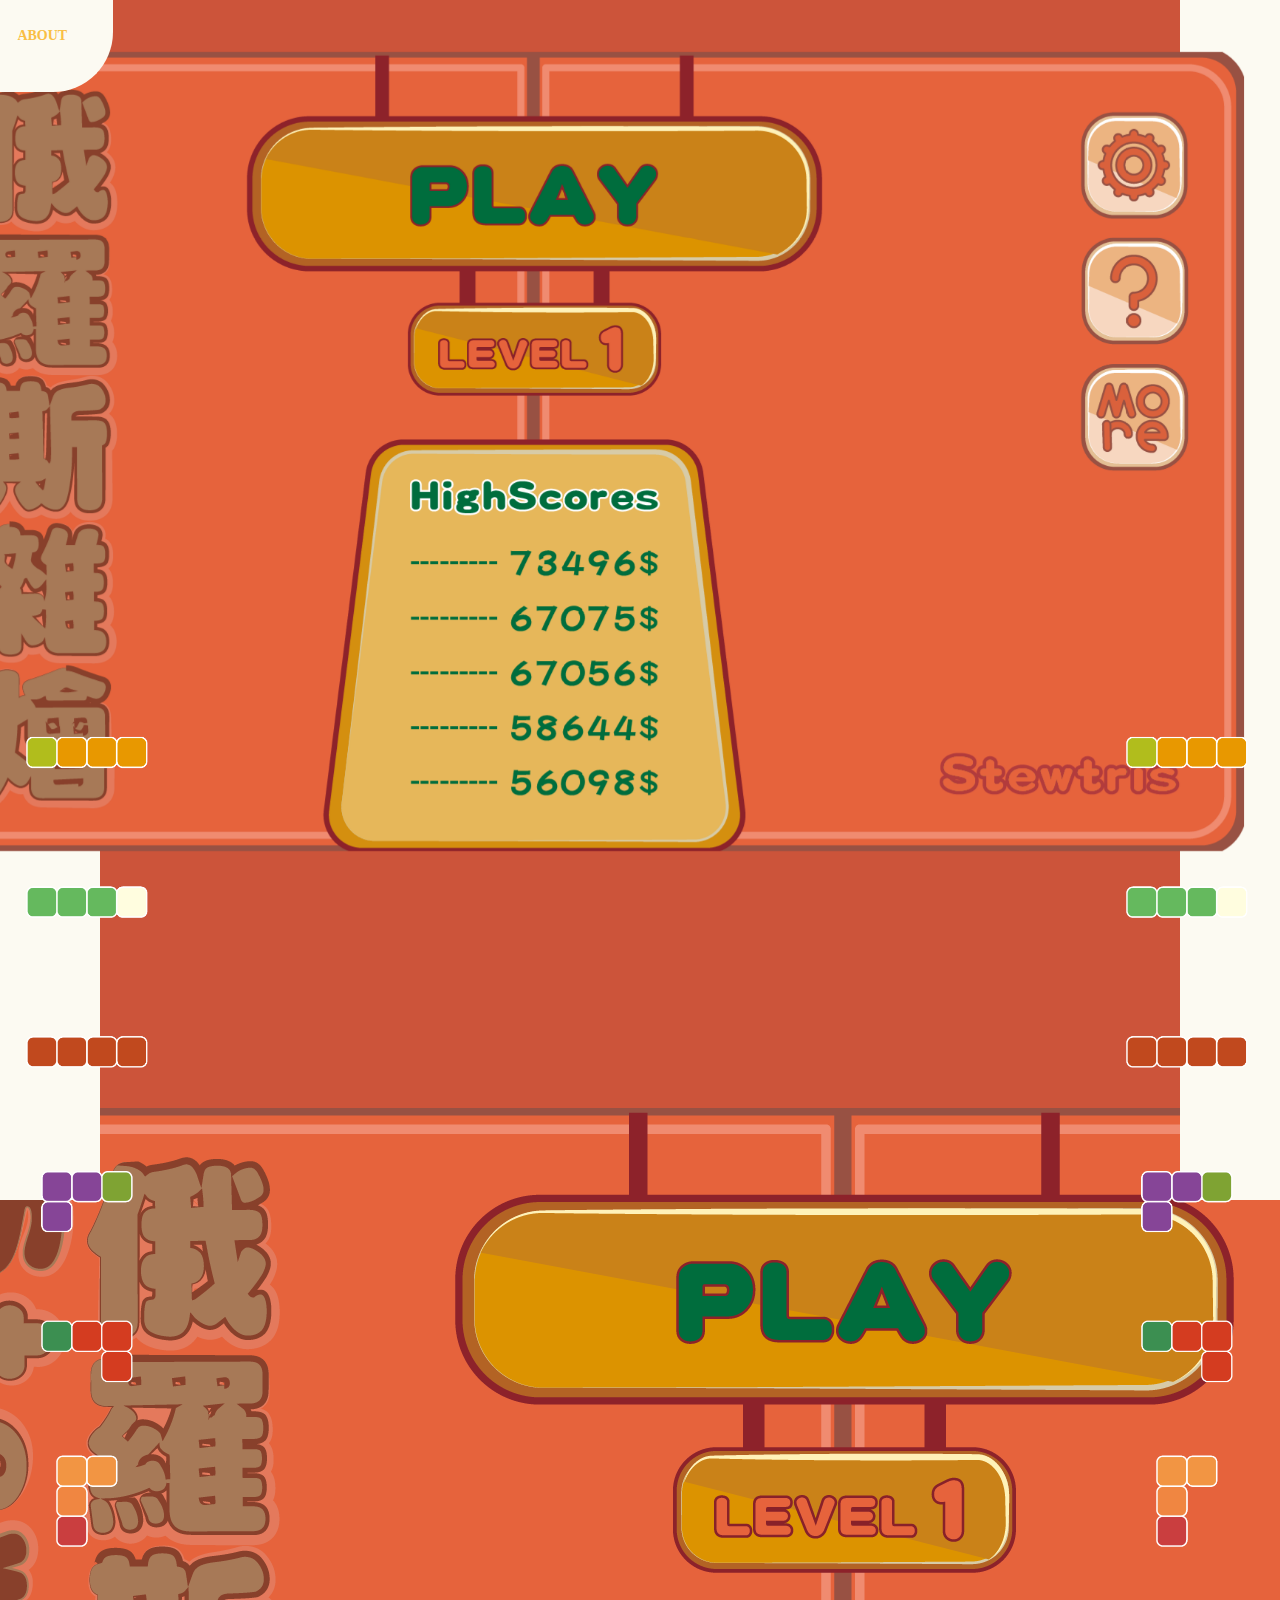
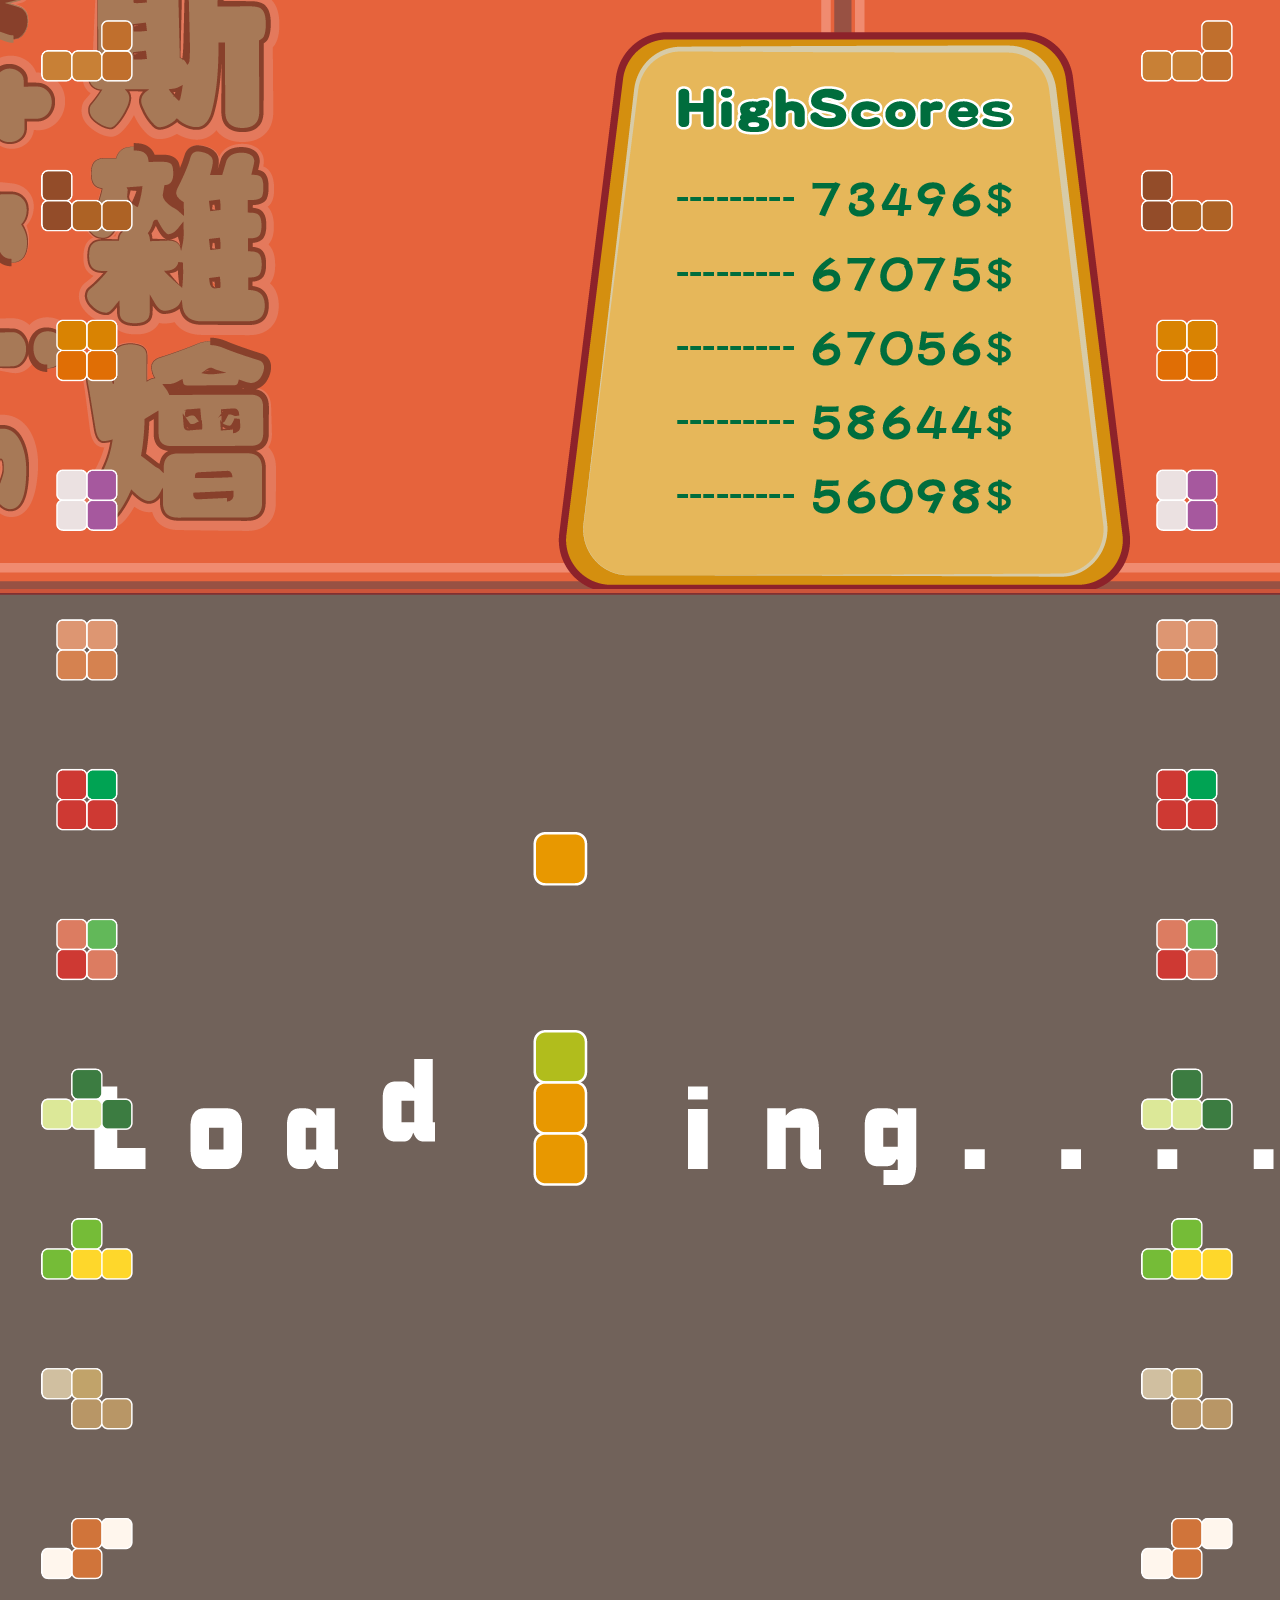
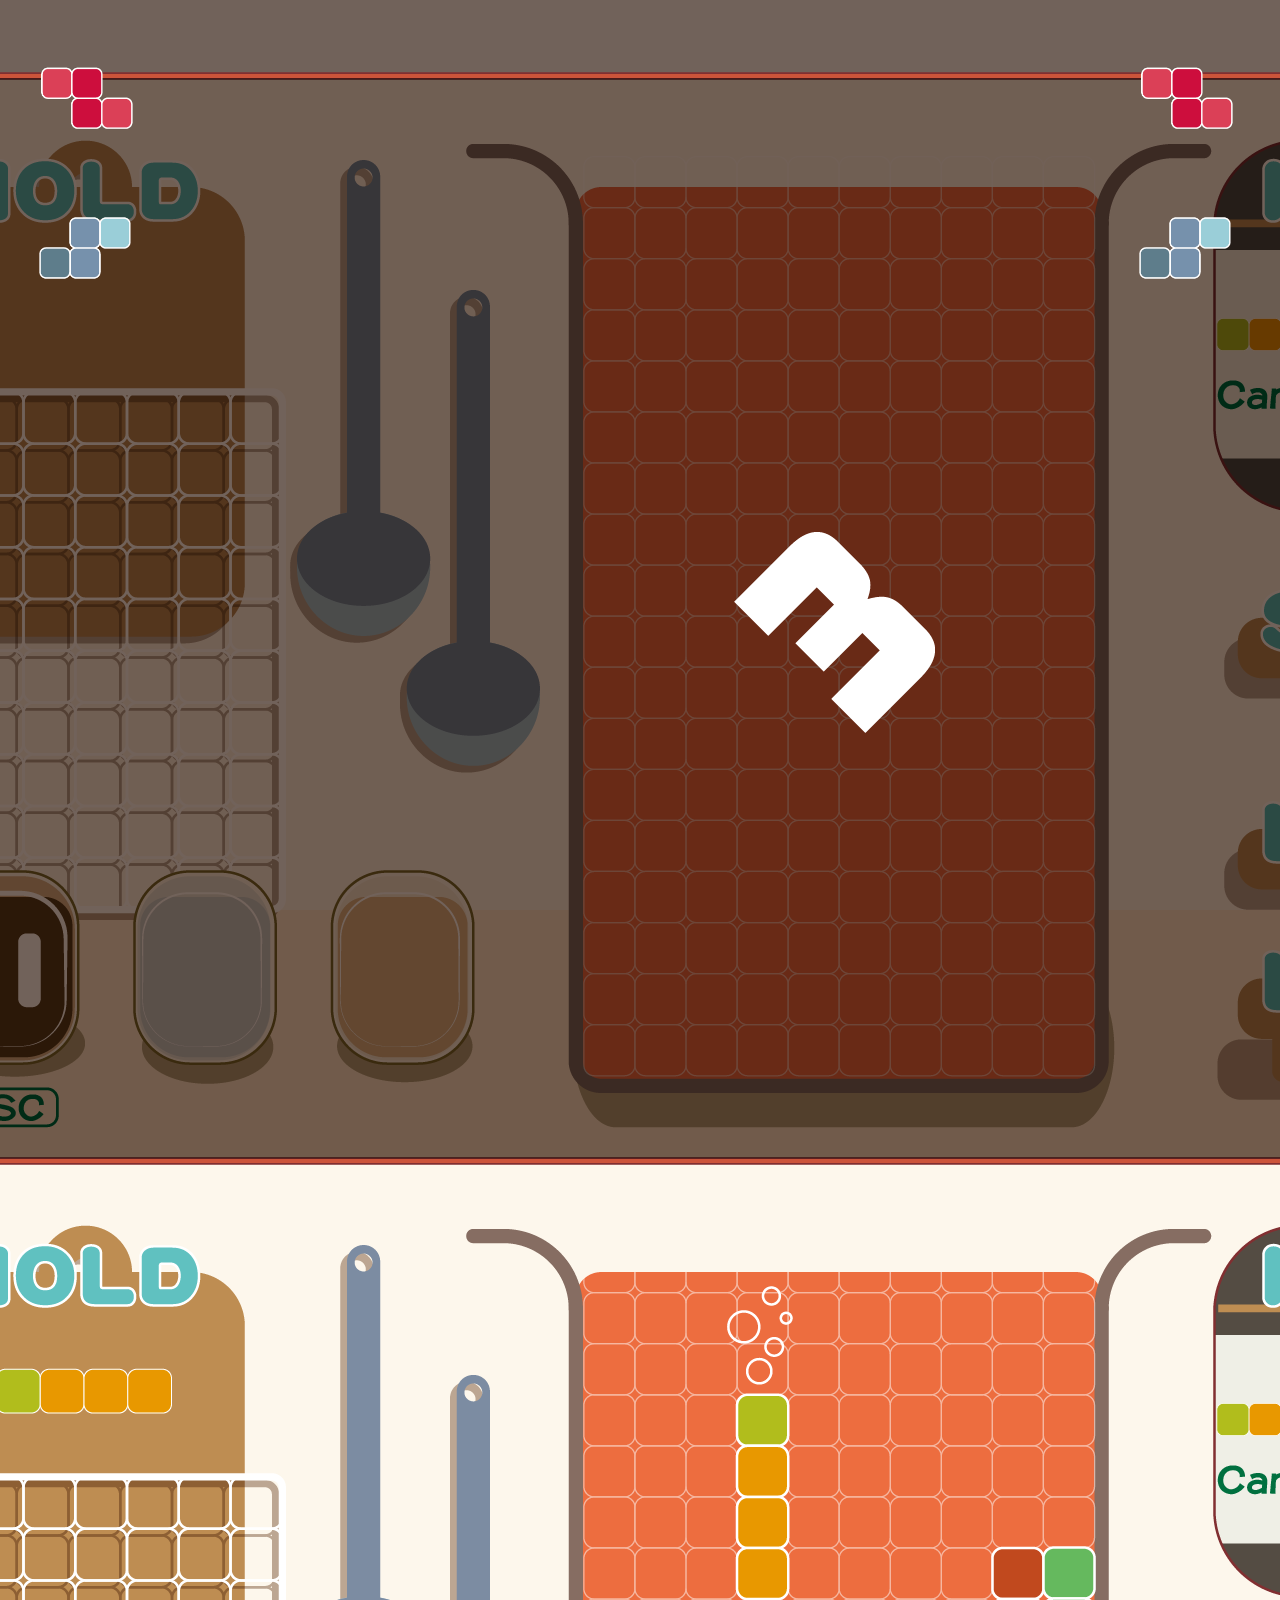
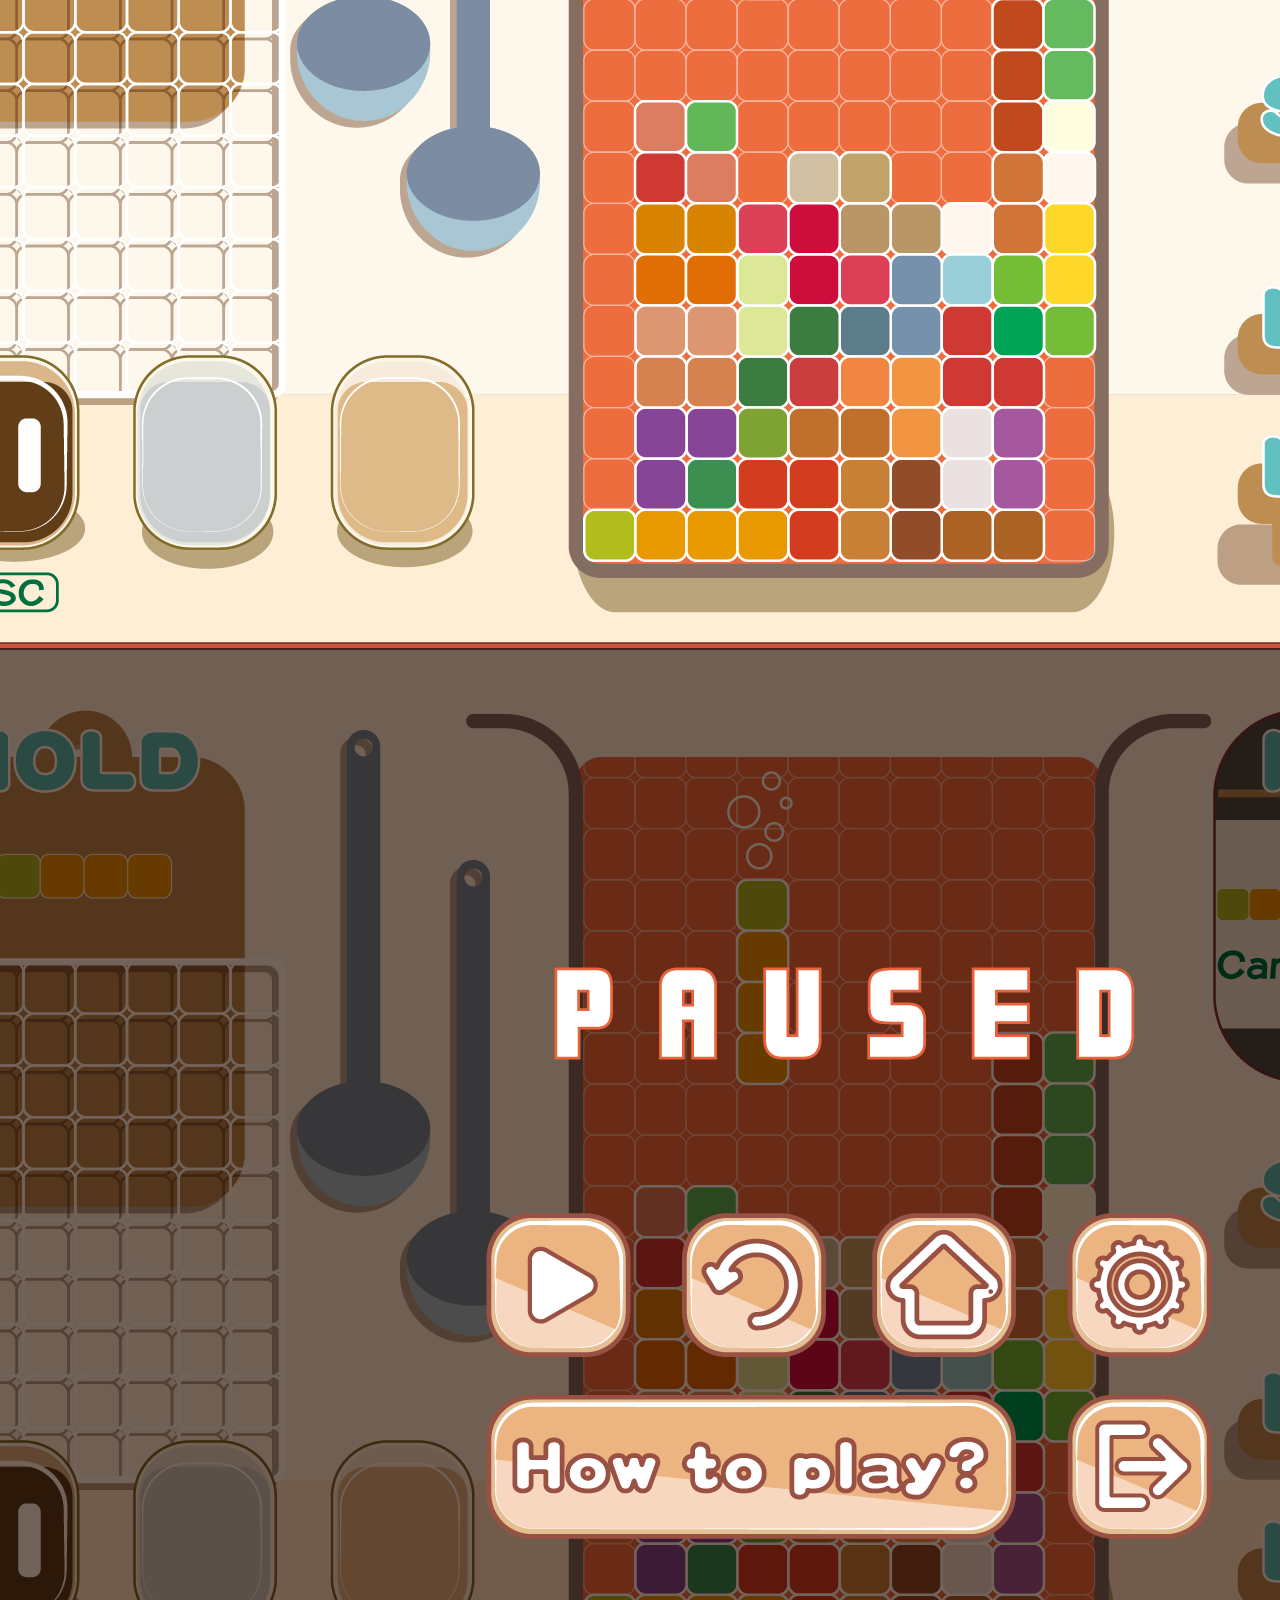
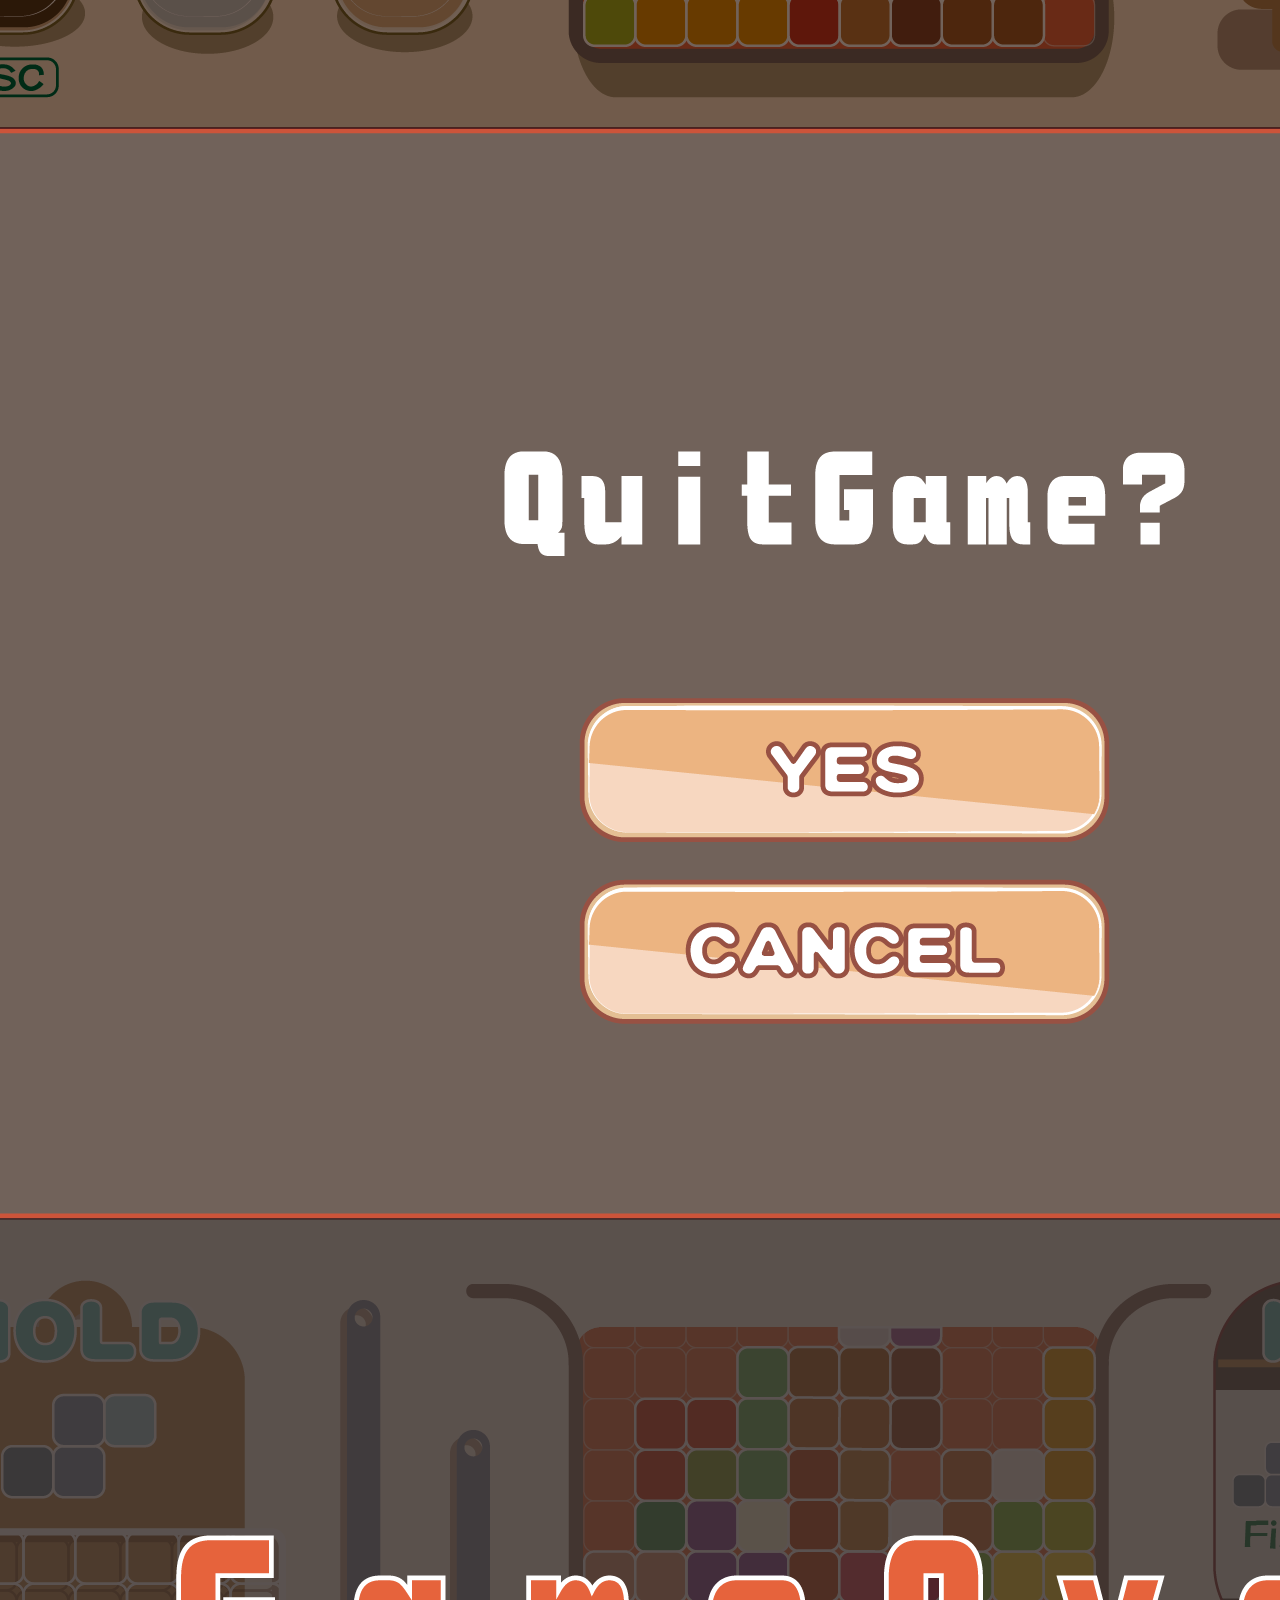
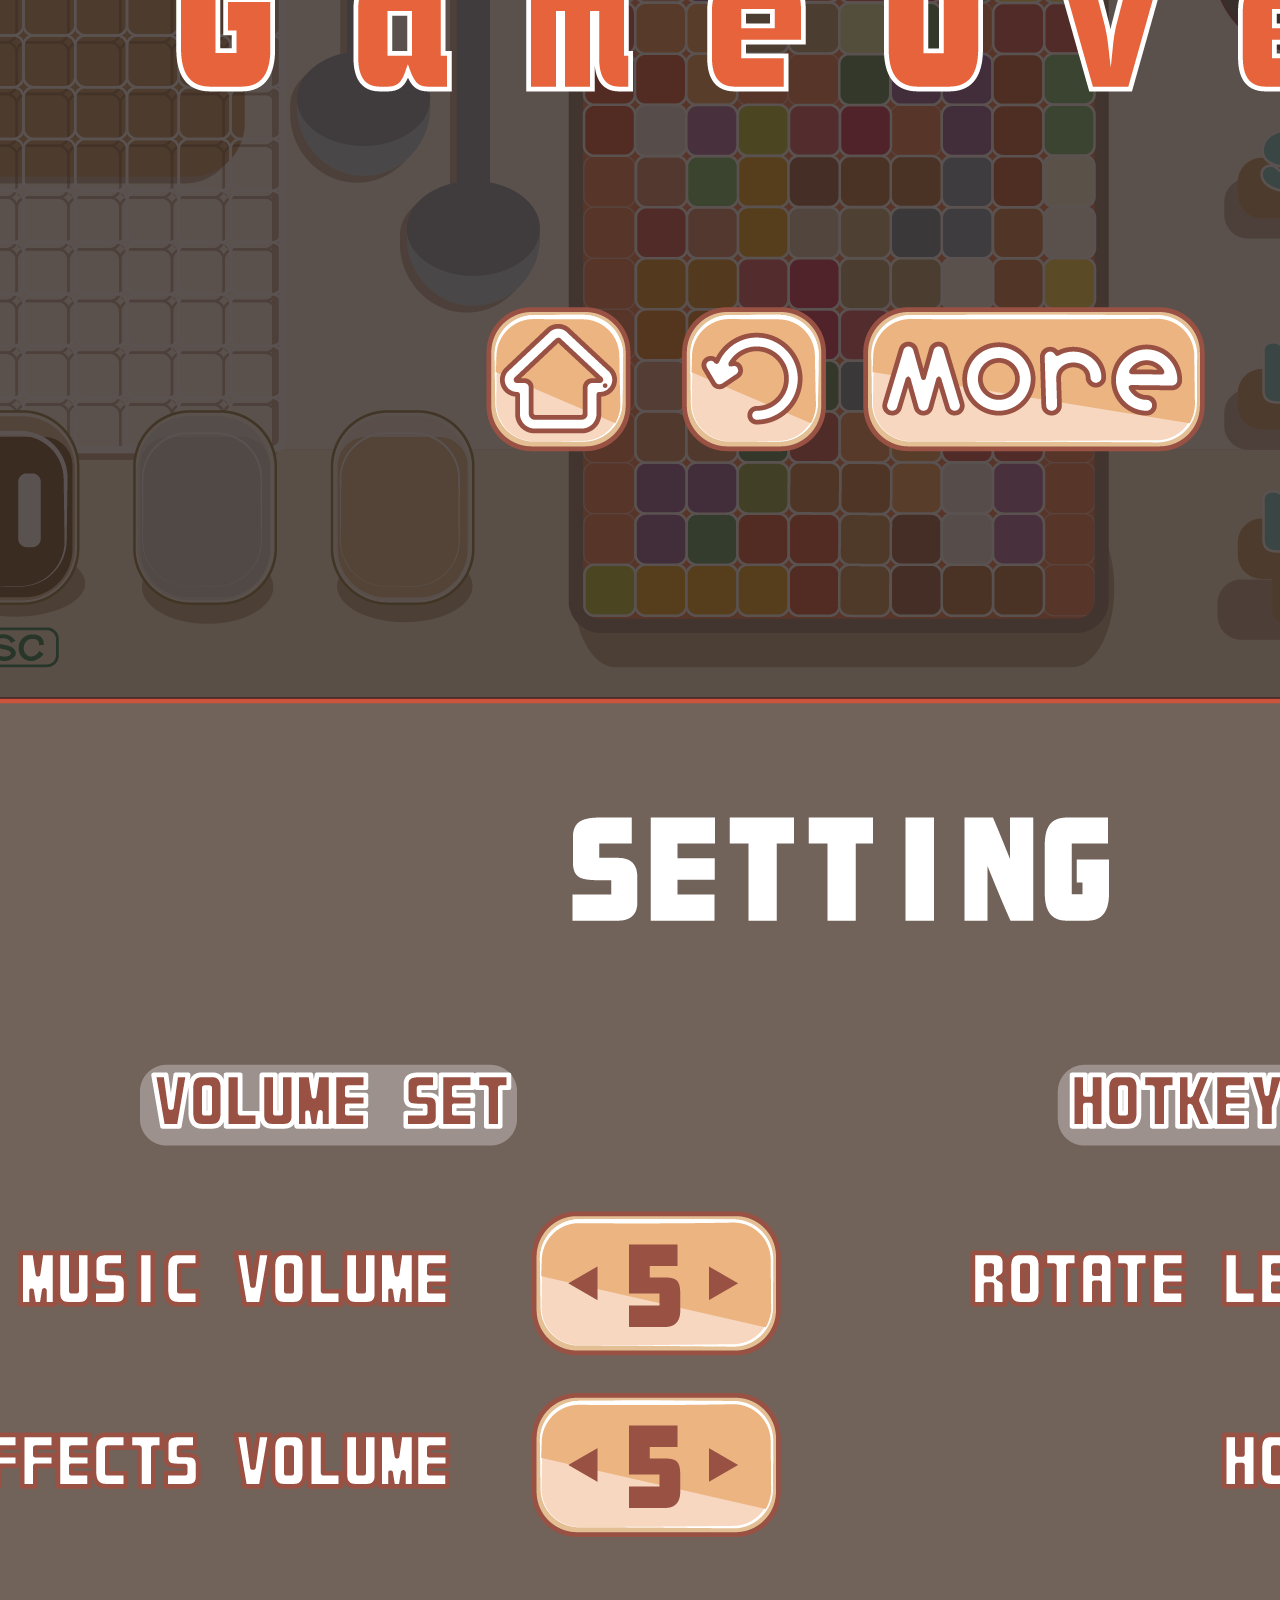
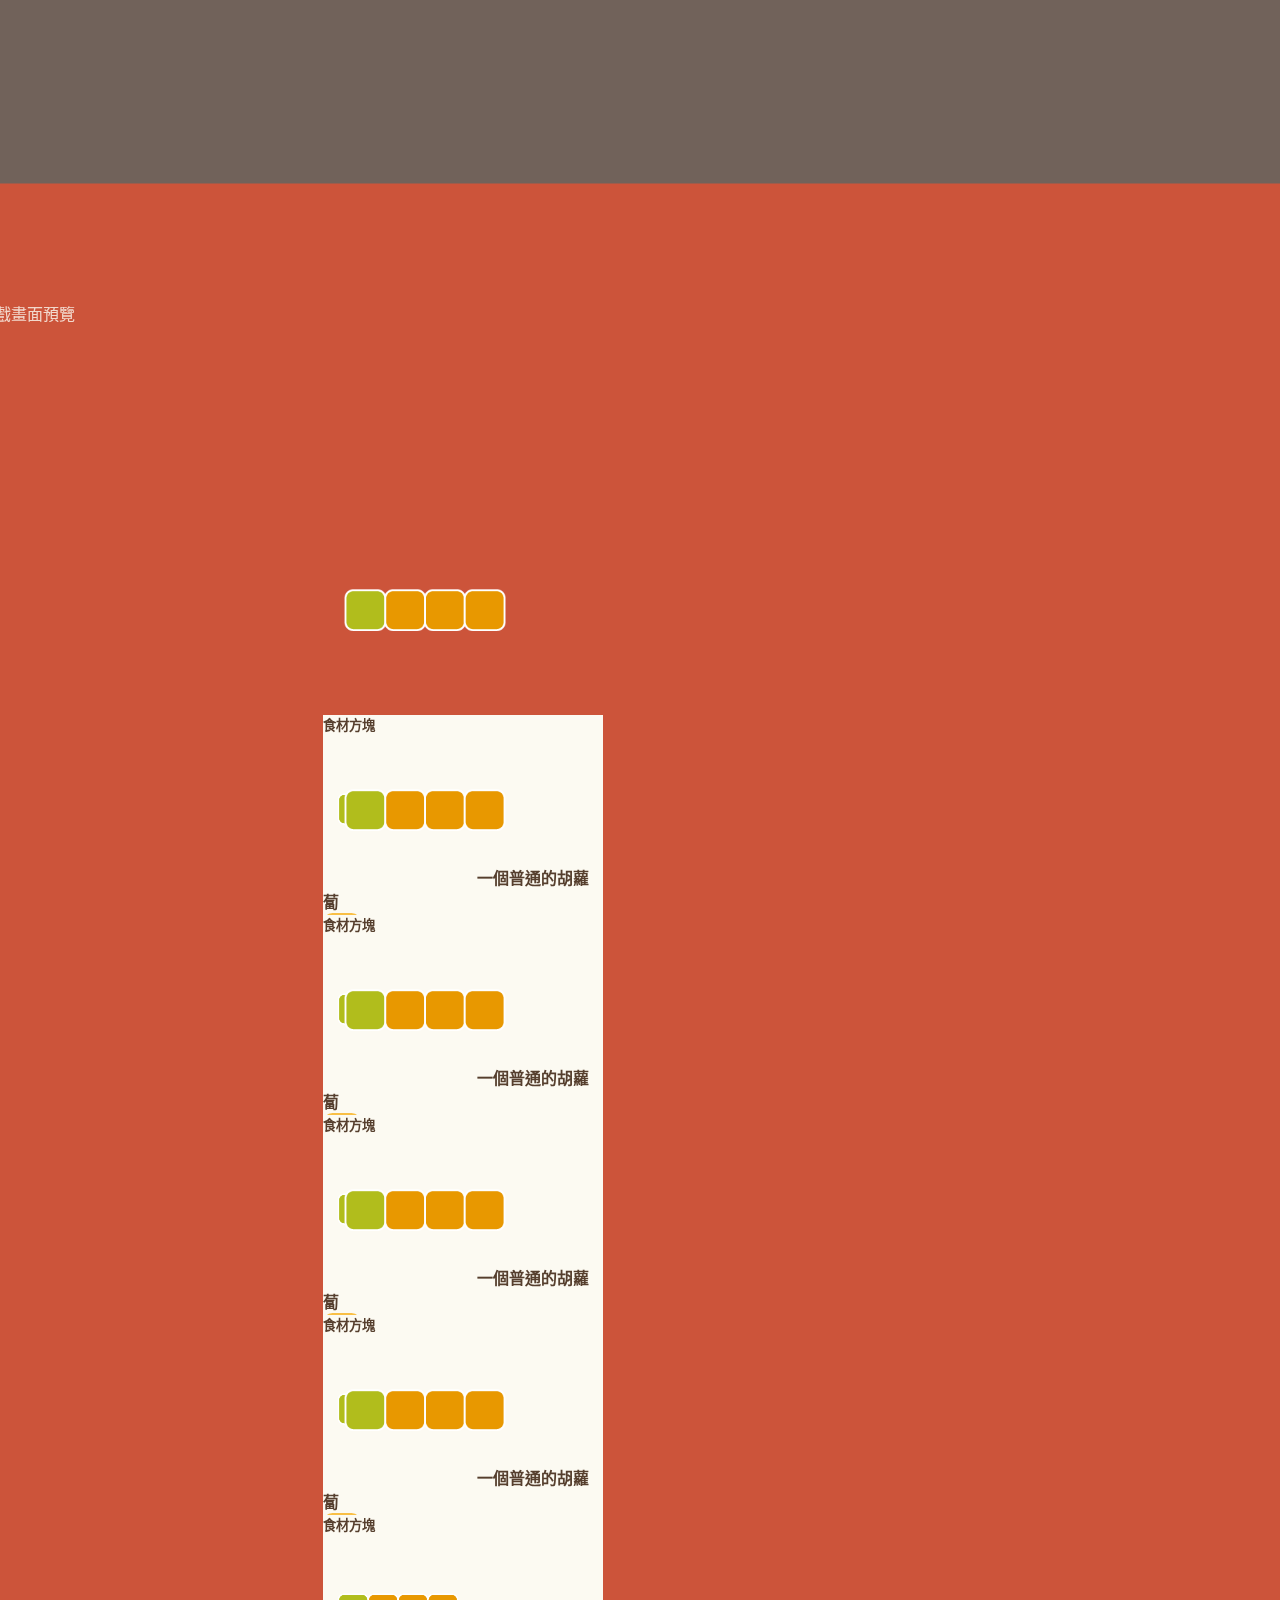
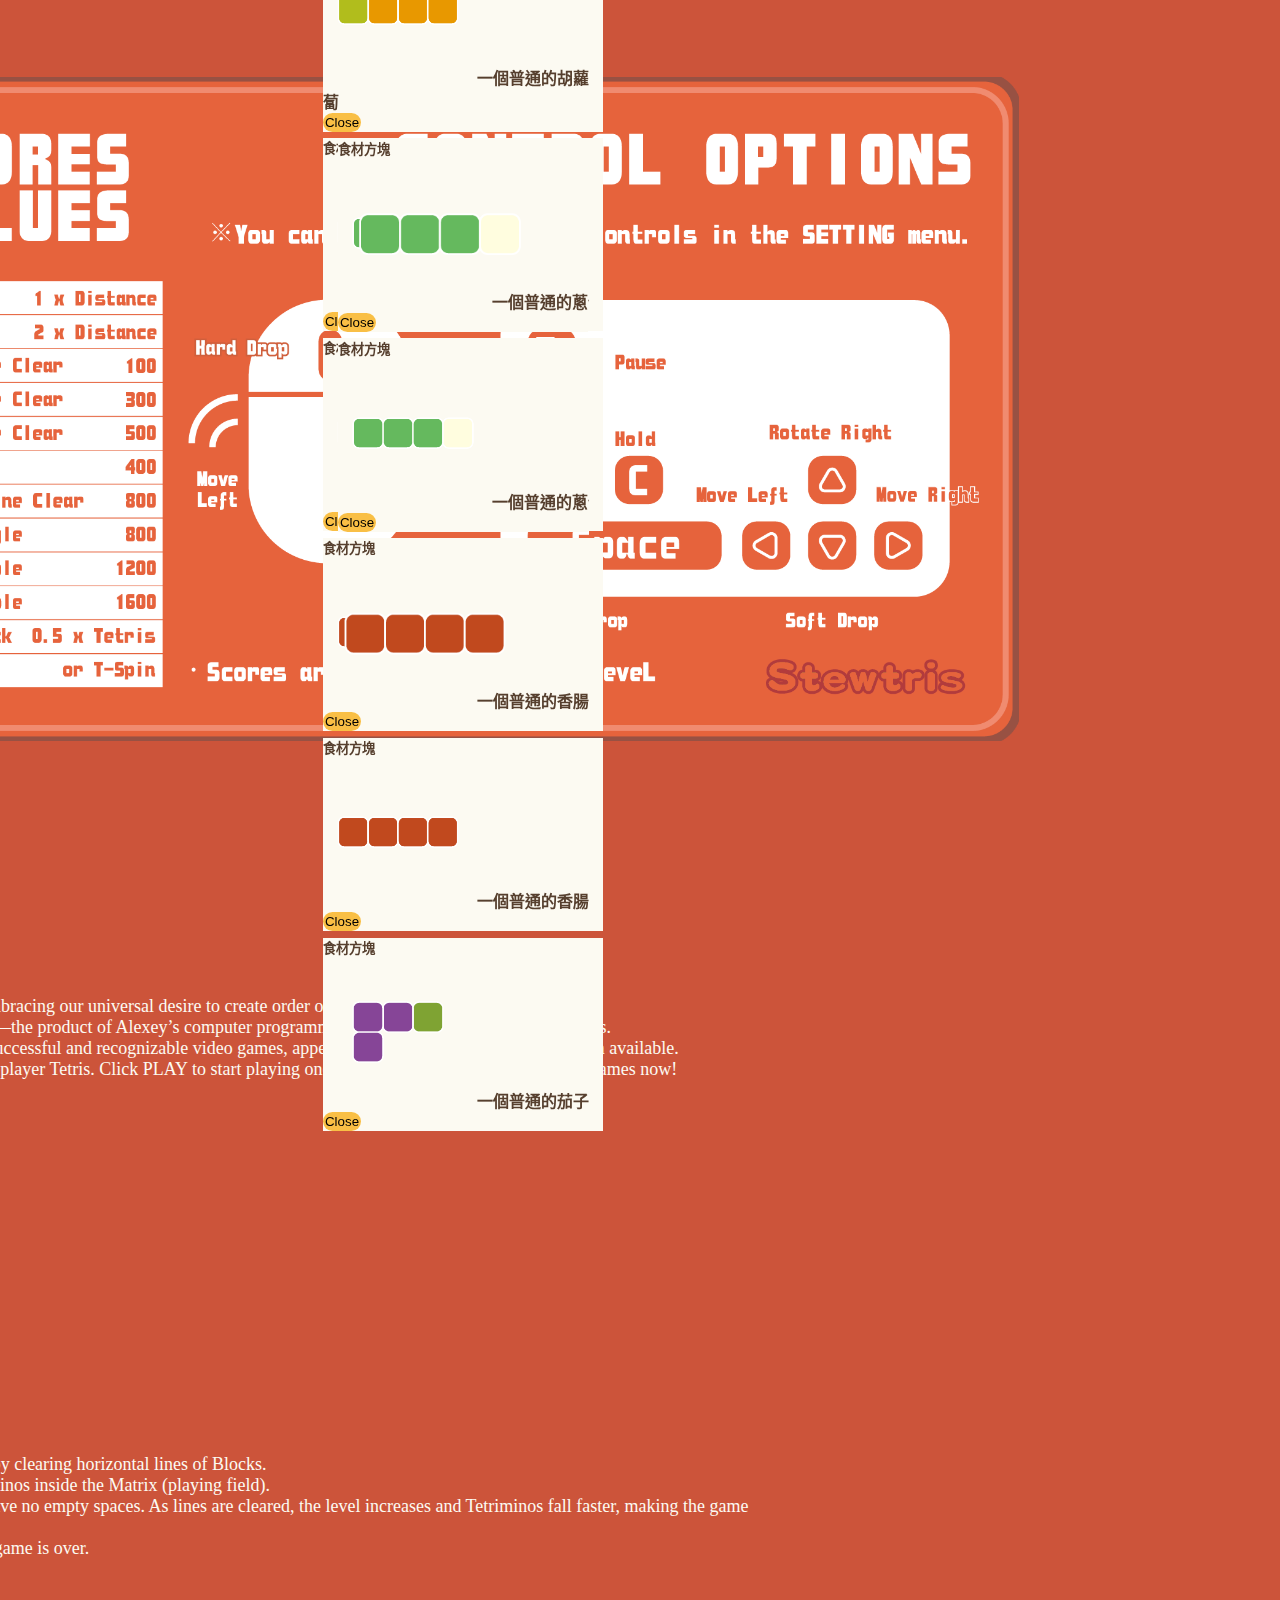
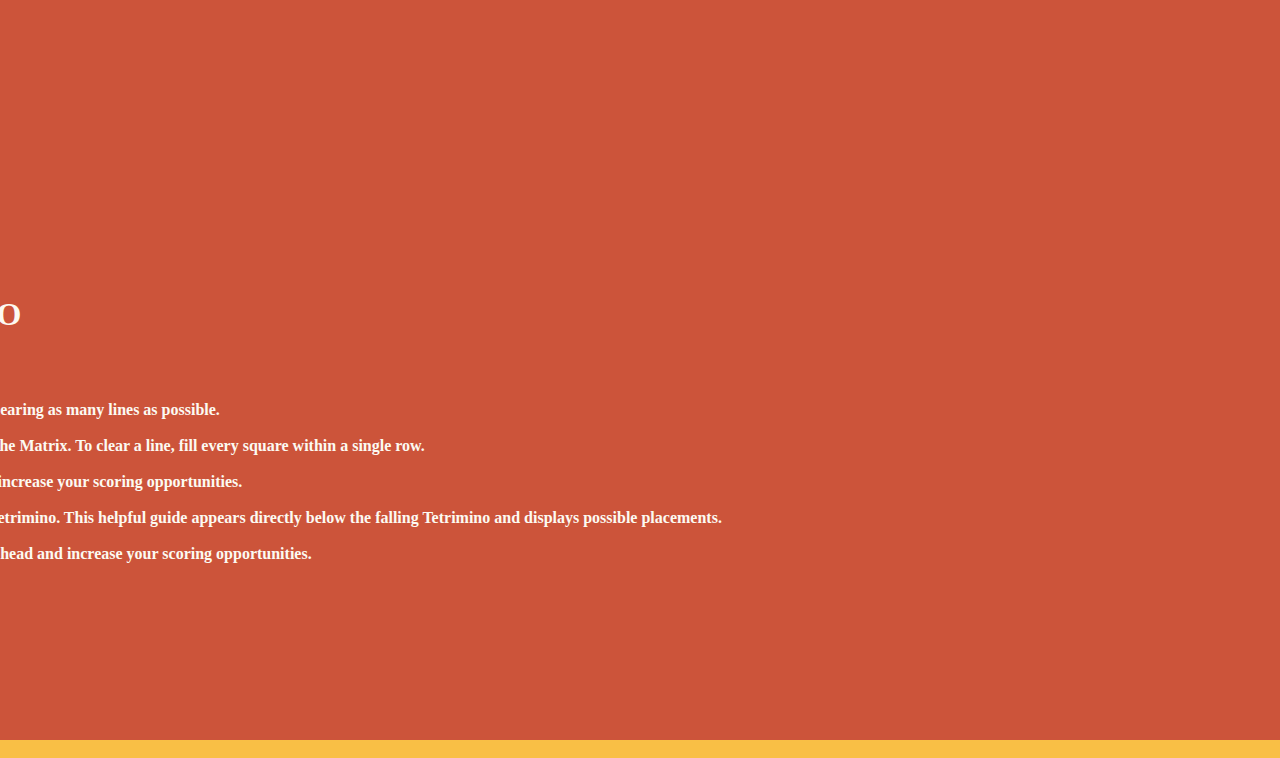
==== commit 7c5d780e: "20230601_Update index.html" ====
--- a/index.html
+++ b/index.html
@@ -55,10 +55,9 @@
     <!-- CONTENT1 -->
     <div class="conainer" style="height: 50px;" id="scrollspyHeading1"></div>
     <div class="container-fluid" style="max-width: 90%;">
-        <button type="button"  class="image-button" style="border-radius: 48px;">
-        <link rel="stylesheet" href="./index2.html">
+        <a href="index2.html"><button type="button"  class="image-button" style="border-radius: 48px;">
         <img src="./img/png/4-1-11.png" class="img-fluid" style="width: 75%; display:block; margin:auto;" alt="...">
-        </button>
+        </button></a>
     </div>
 
     <figure class="text-center">
@@ -143,7 +142,7 @@
     
     <div>
     <!-- 第一排 -->
-    <div class="container-fluid" style="justify-items: center; position: relative; height: 200px;">
+    <div class="container-fluid" style="justify-items: center; position: relative; height: 200px; margin-left: 4%;">
         <!-- 胡蘿蔔 -->
         <div class="btn" style="width: 280px;">
             <button class="image-button" style="background-color: transparent; border-color: transparent;" data-bs-toggle="modal" data-bs-target="#exampleModal-A1">
@@ -239,7 +238,7 @@
     </div>
 
     <!-- 第二排 -->
-    <div class="container-fluid" style="justify-items: center; position: relative; height: 200px;">
+    <div class="container-fluid" style="justify-items: center; position: relative; height: 200px; margin-left: 4%;">
       <!-- 胡蘿蔔 -->
       <div class="btn" style="width: 280px;">
           <button class="image-button" style="background-color: transparent; border-color: transparent;" data-bs-toggle="modal" data-bs-target="#exampleModal-A1">
@@ -335,7 +334,7 @@
     </div>
 
     <!-- 第三排 -->
-    <div class="container-fluid" style="justify-items: center; position: relative; height: 200px;">
+    <div class="container-fluid" style="justify-items: center; position: relative; height: 200px; margin-left: 4%;">
       <!-- 胡蘿蔔 -->
       <div class="btn" style="width: 280px;">
           <button class="image-button" style="background-color: transparent; border-color: transparent;" data-bs-toggle="modal" data-bs-target="#exampleModal-A1">
@@ -431,7 +430,7 @@
     </div>
 
     <!-- 第四排 -->
-    <div class="container-fluid" style="justify-items: center; position: relative; height: 200px;">
+    <div class="container-fluid" style="justify-items: center; position: relative; height: 200px; margin-left: 4%;">
     <!-- 胡蘿蔔 -->
     <div class="btn" style="width: 280px;">
         <button class="image-button" style="background-color: transparent; border-color: transparent;" data-bs-toggle="modal" data-bs-target="#exampleModal-A1">
@@ -527,7 +526,7 @@
     </div>
 
     <!-- 第五排 -->
-    <div class="container-fluid" style="justify-items: center; position: relative; height: 200px;">
+    <div class="container-fluid" style="justify-items: center; position: relative; height: 200px; margin-left: 4%;">
     <!-- 胡蘿蔔 -->
     <div class="btn" style="width: 280px;">
           <button class="image-button" style="background-color: transparent; border-color: transparent;" data-bs-toggle="modal" data-bs-target="#exampleModal-A1">
@@ -683,4 +682,4 @@
         </script>
 </body>
 
-</html>+</html>
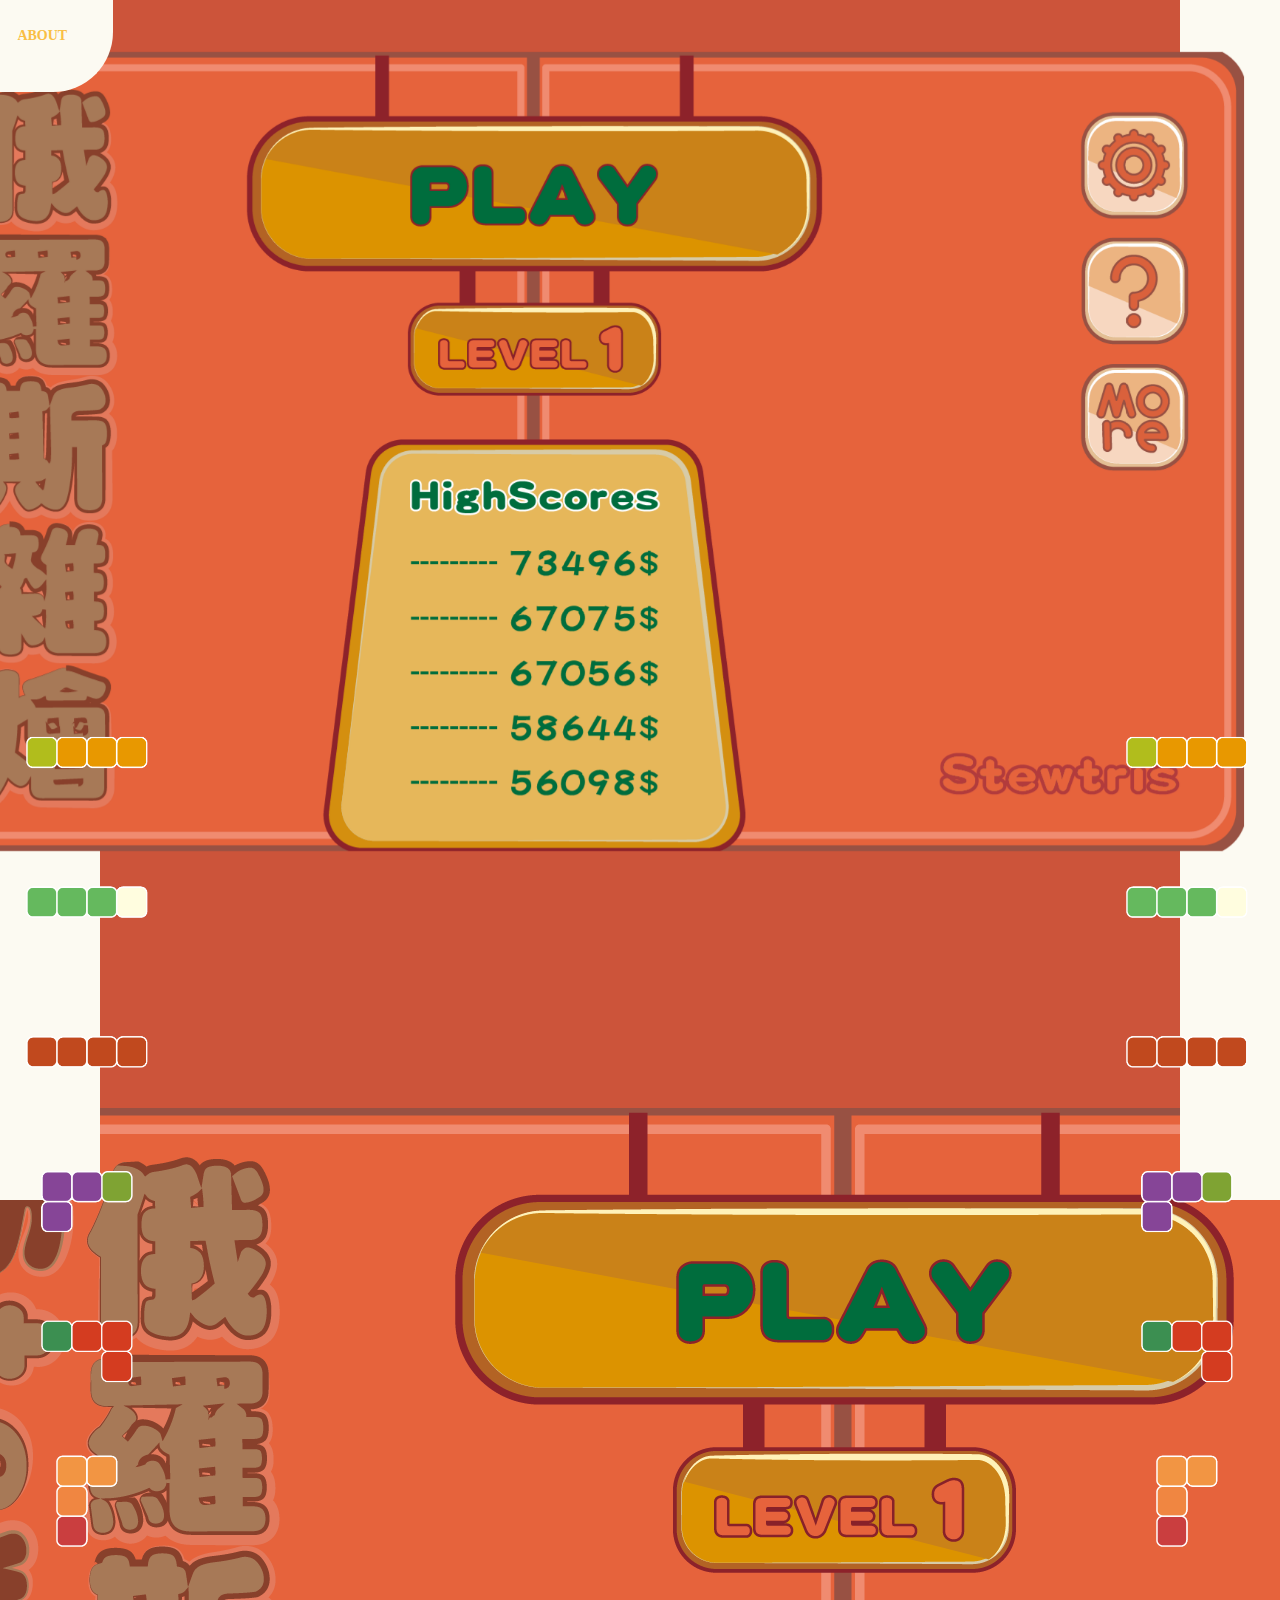
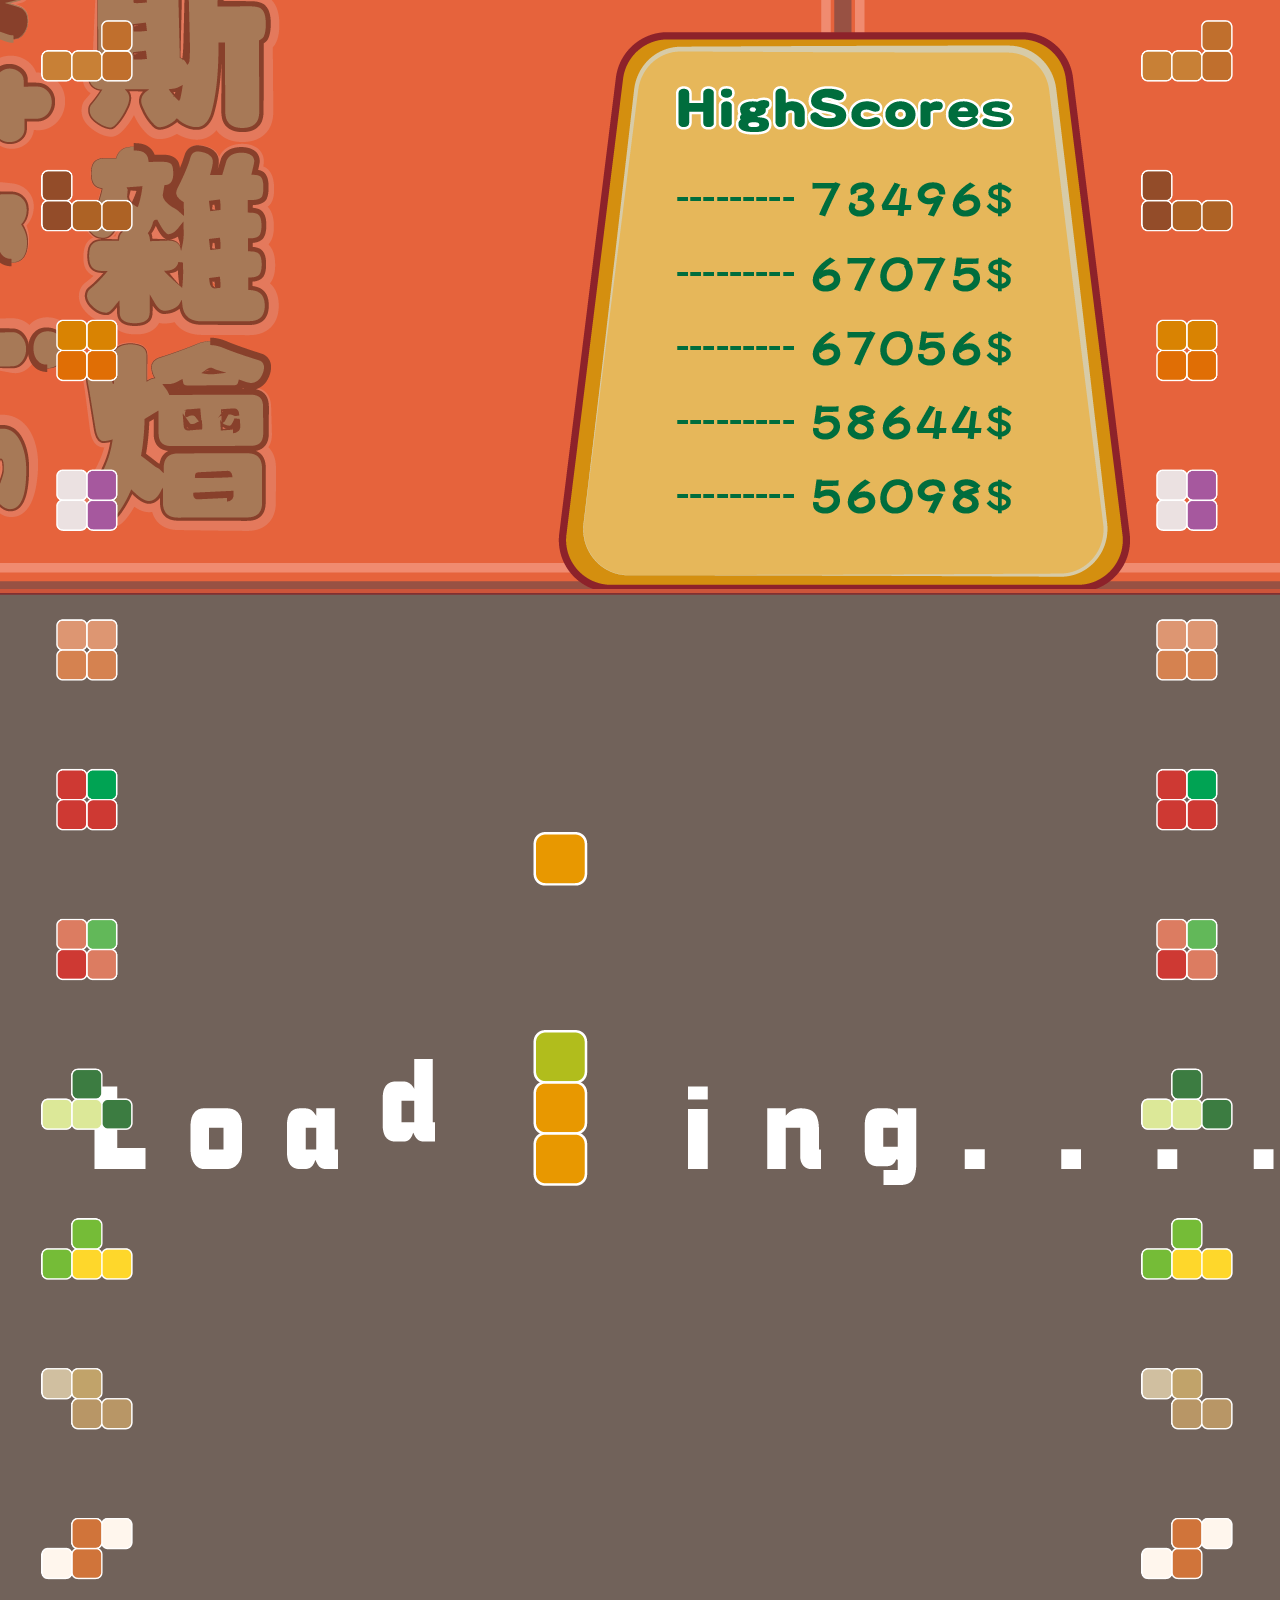
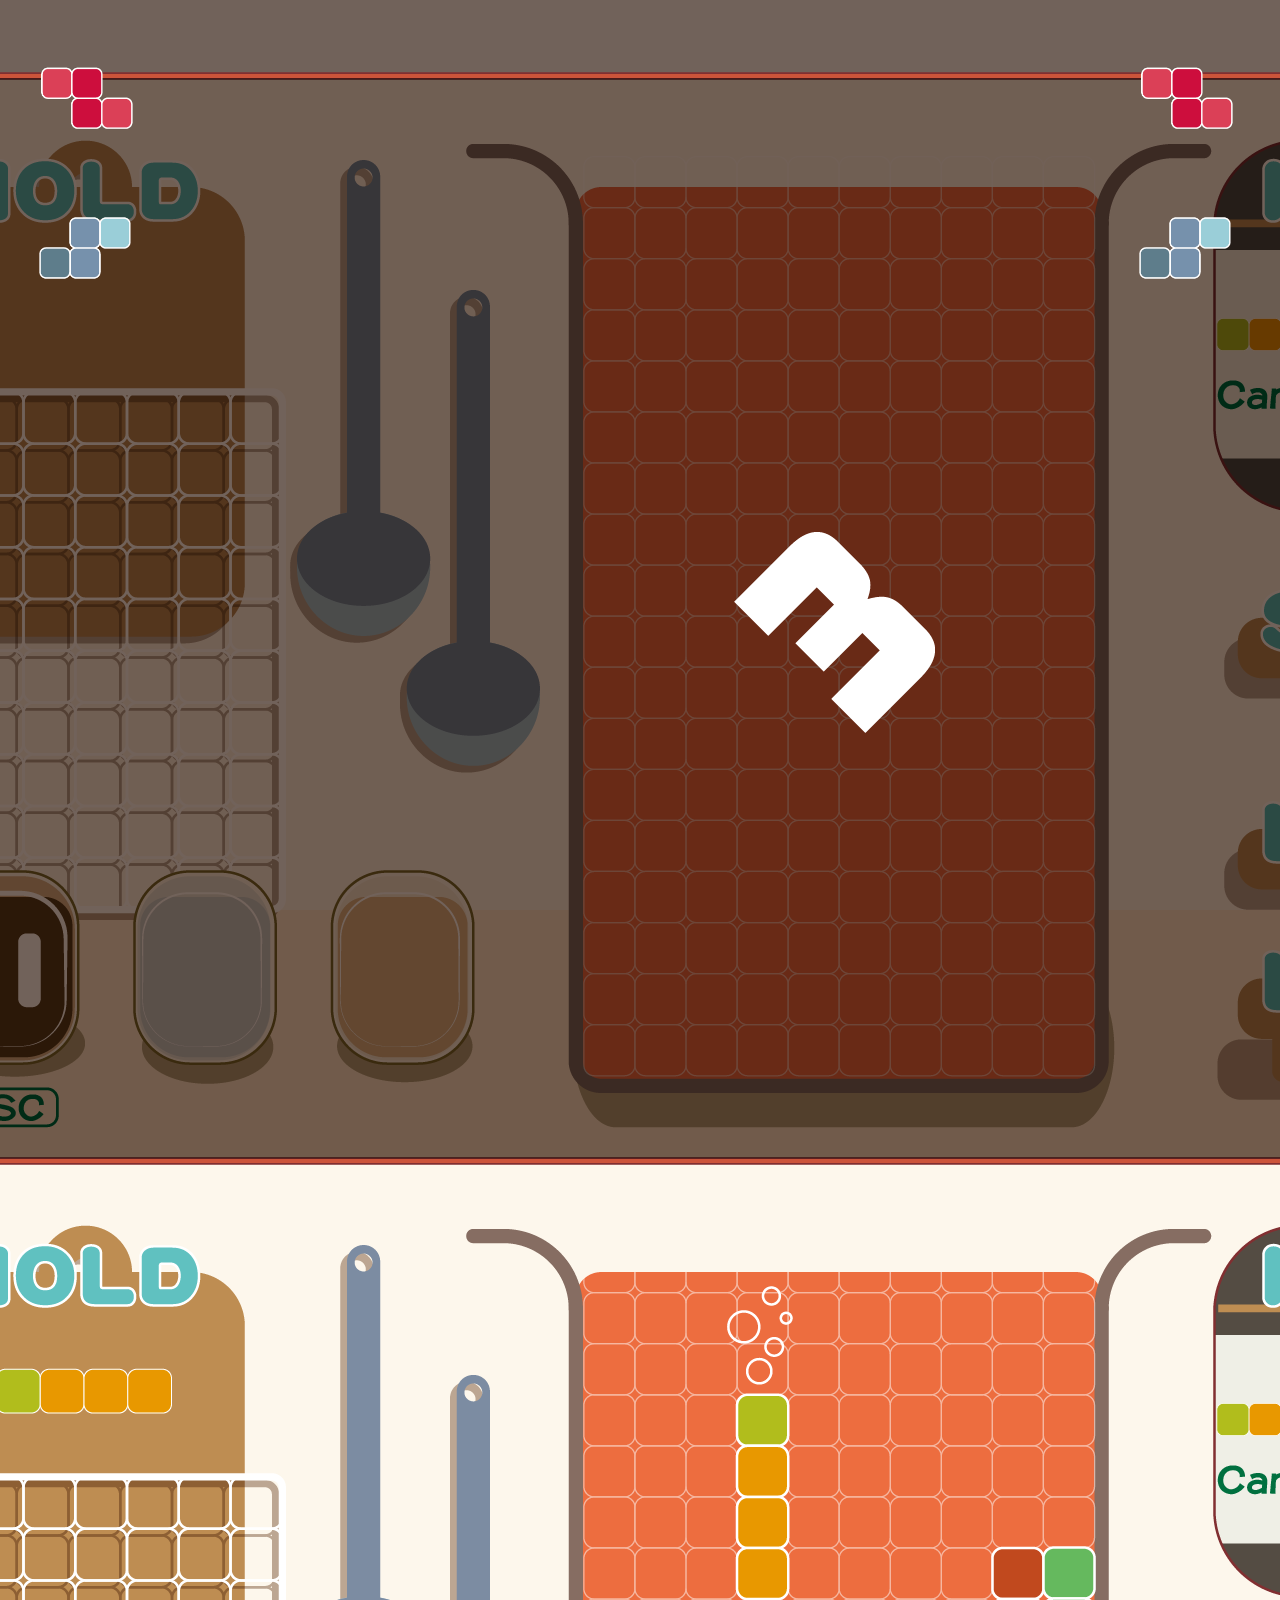
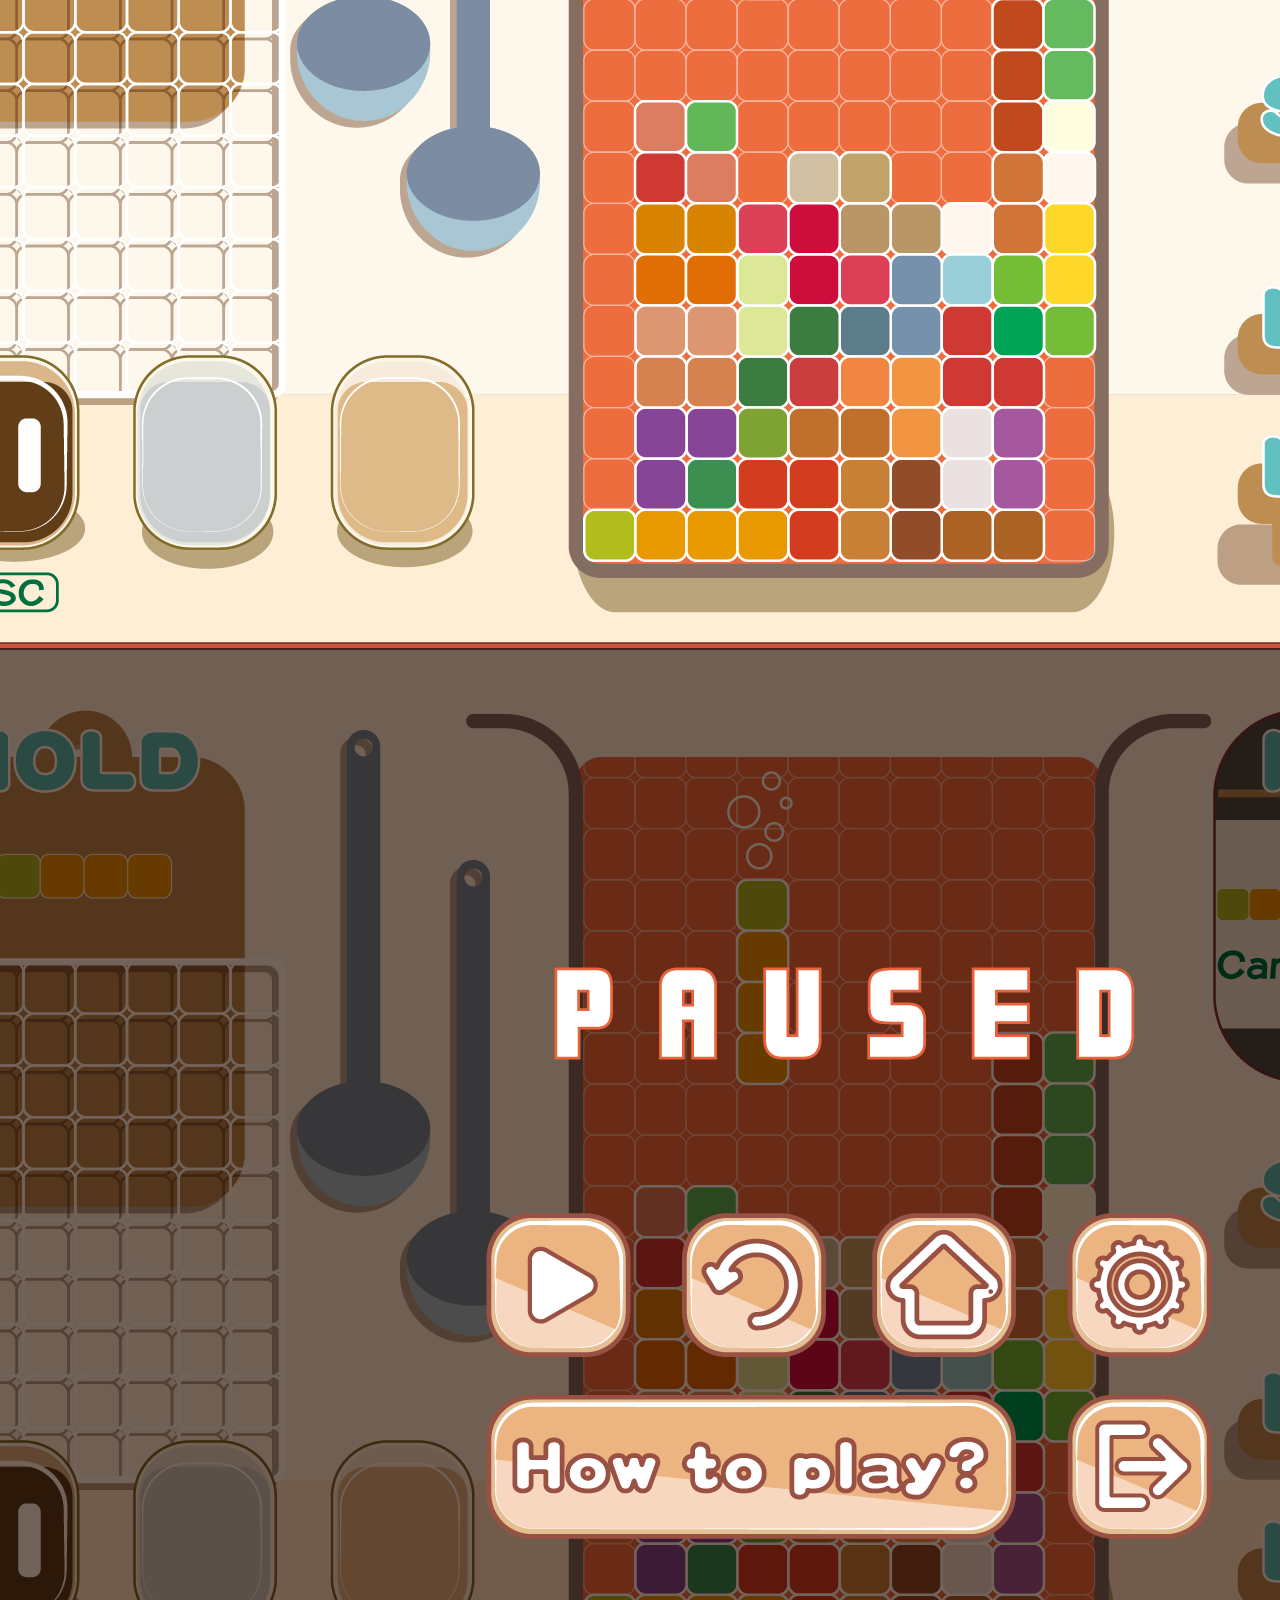
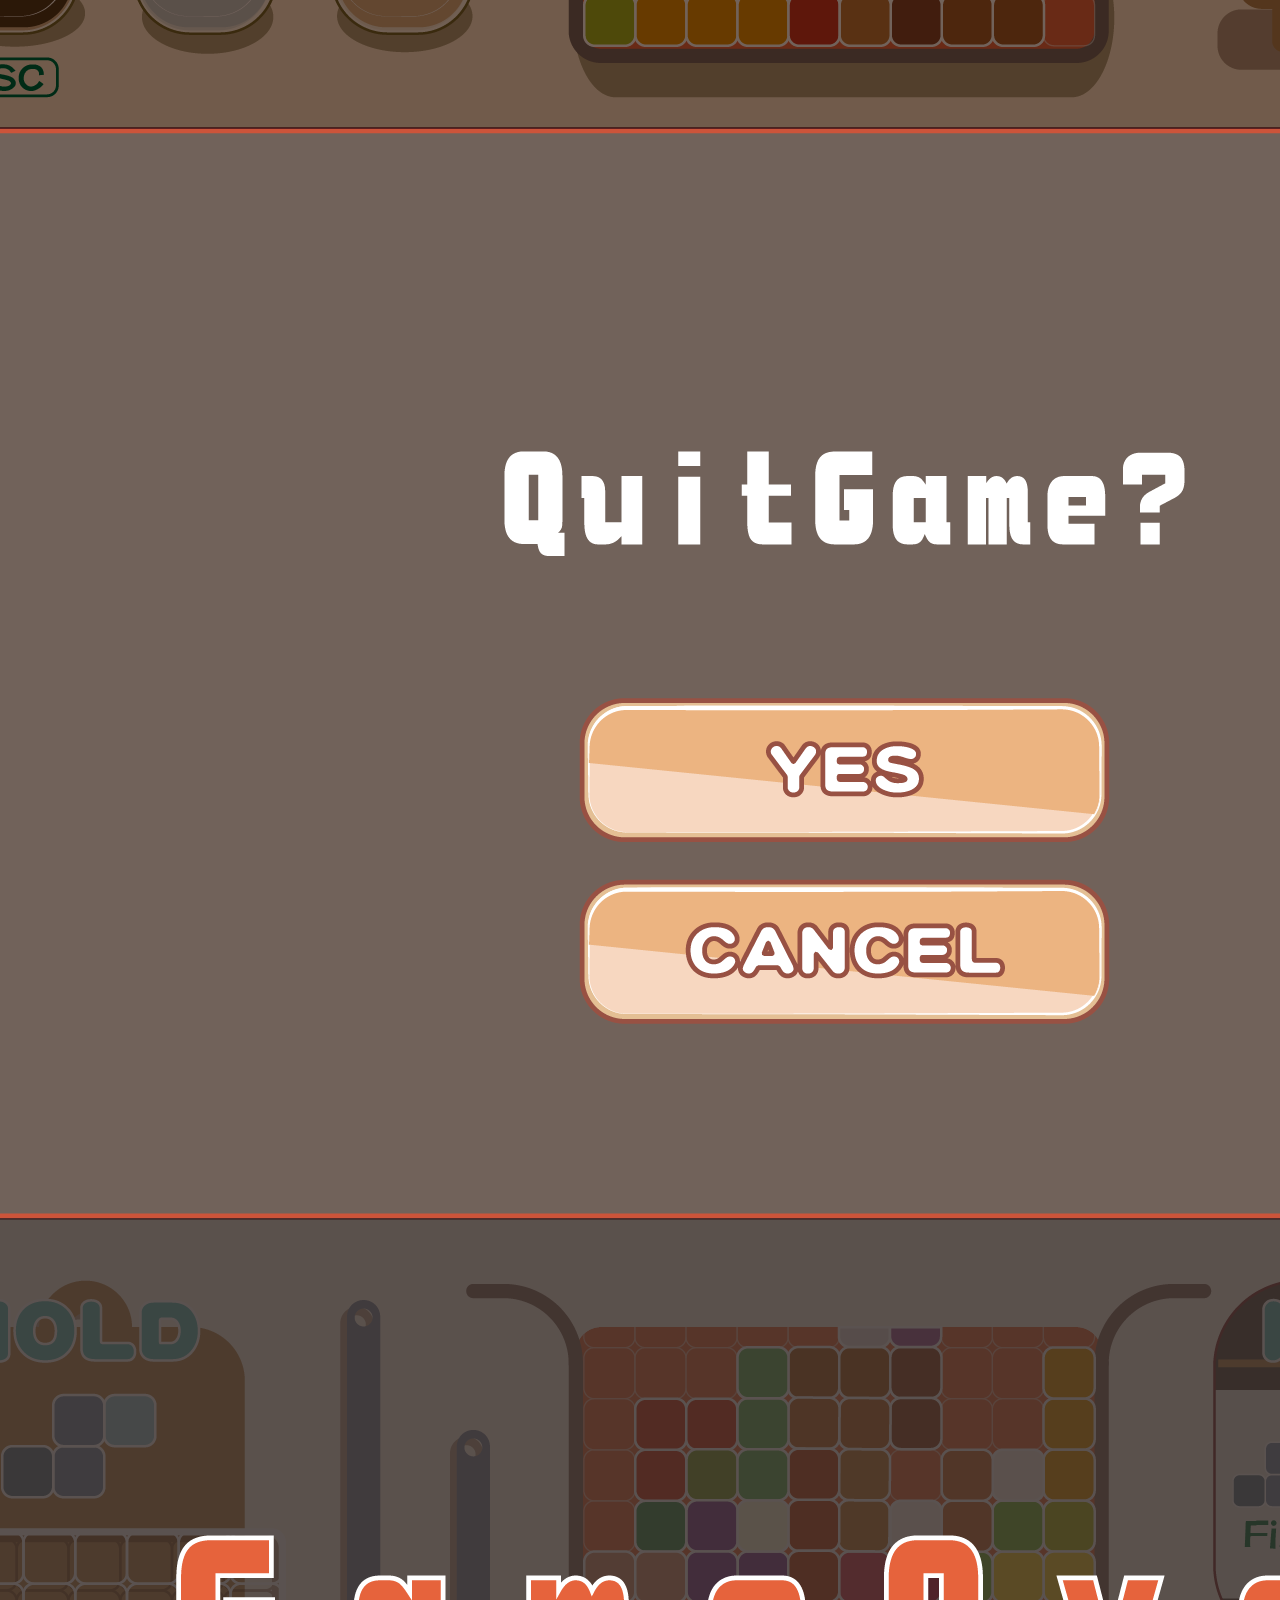
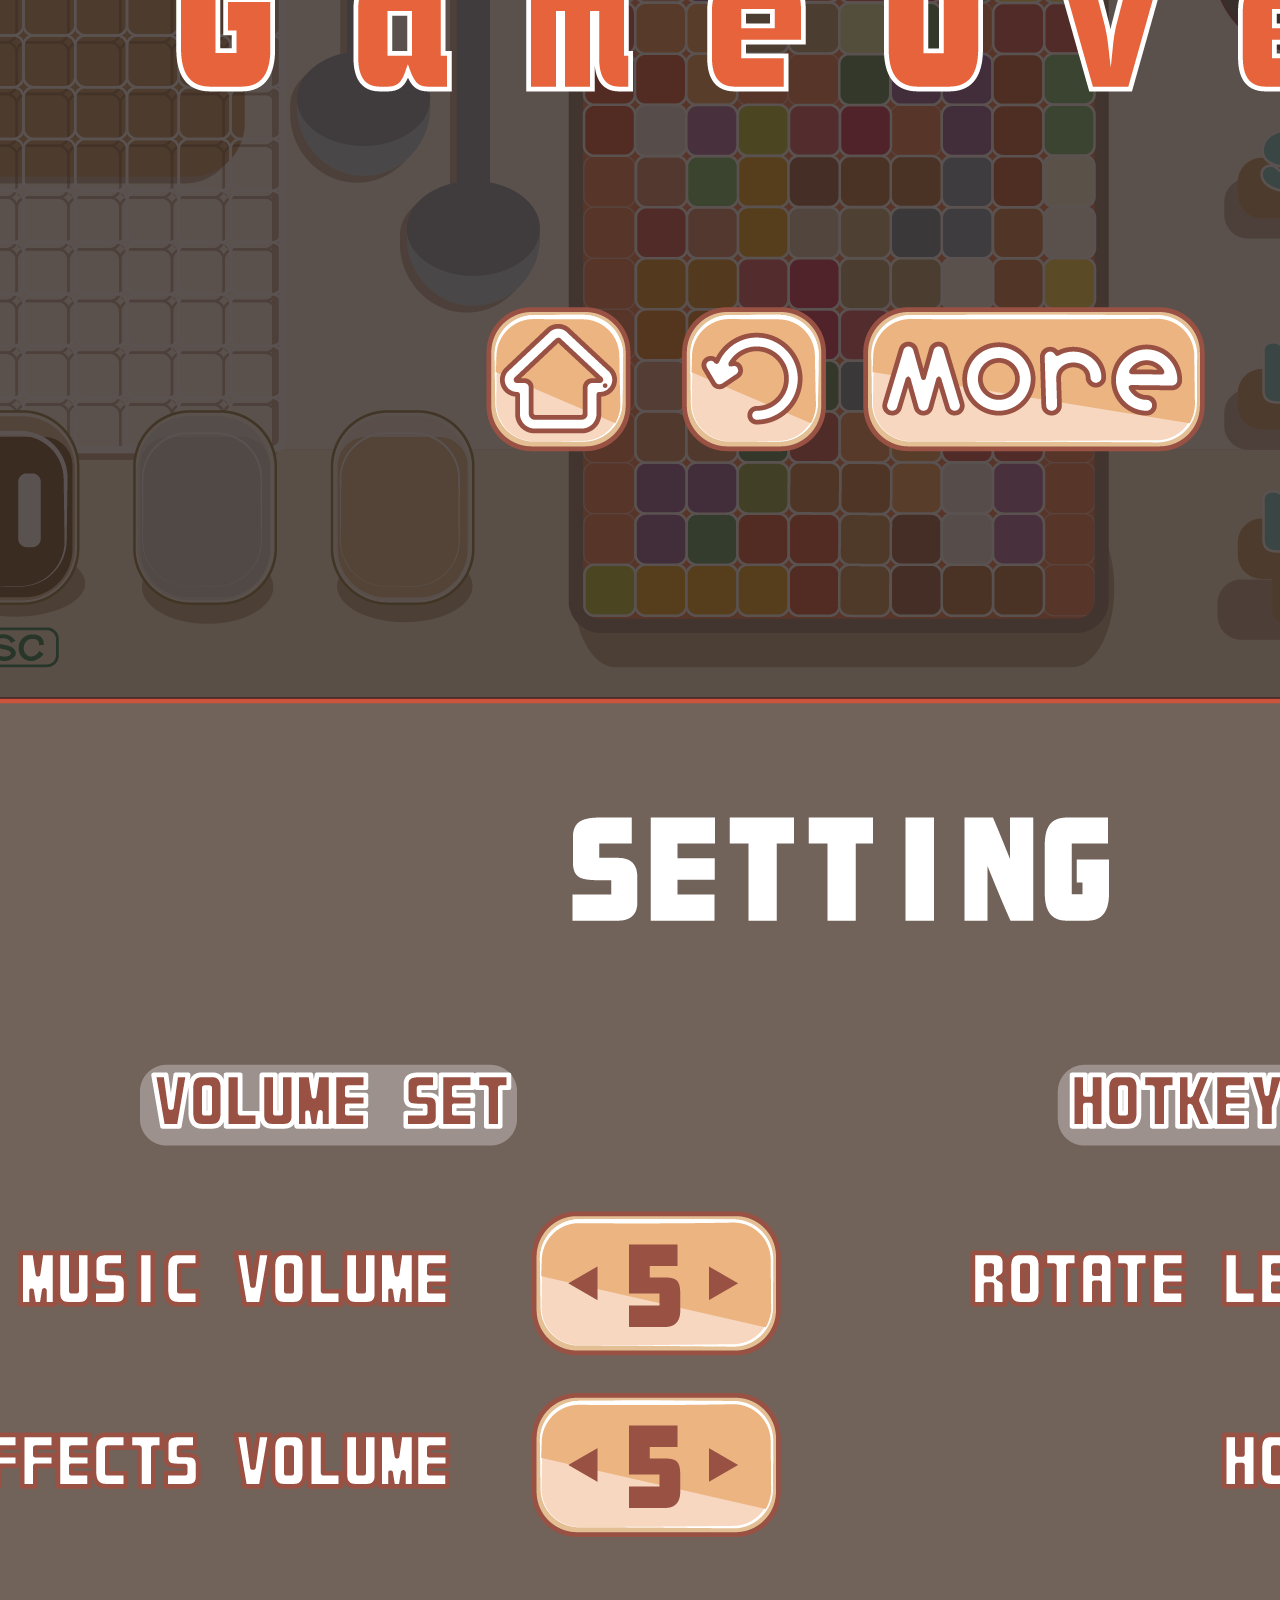
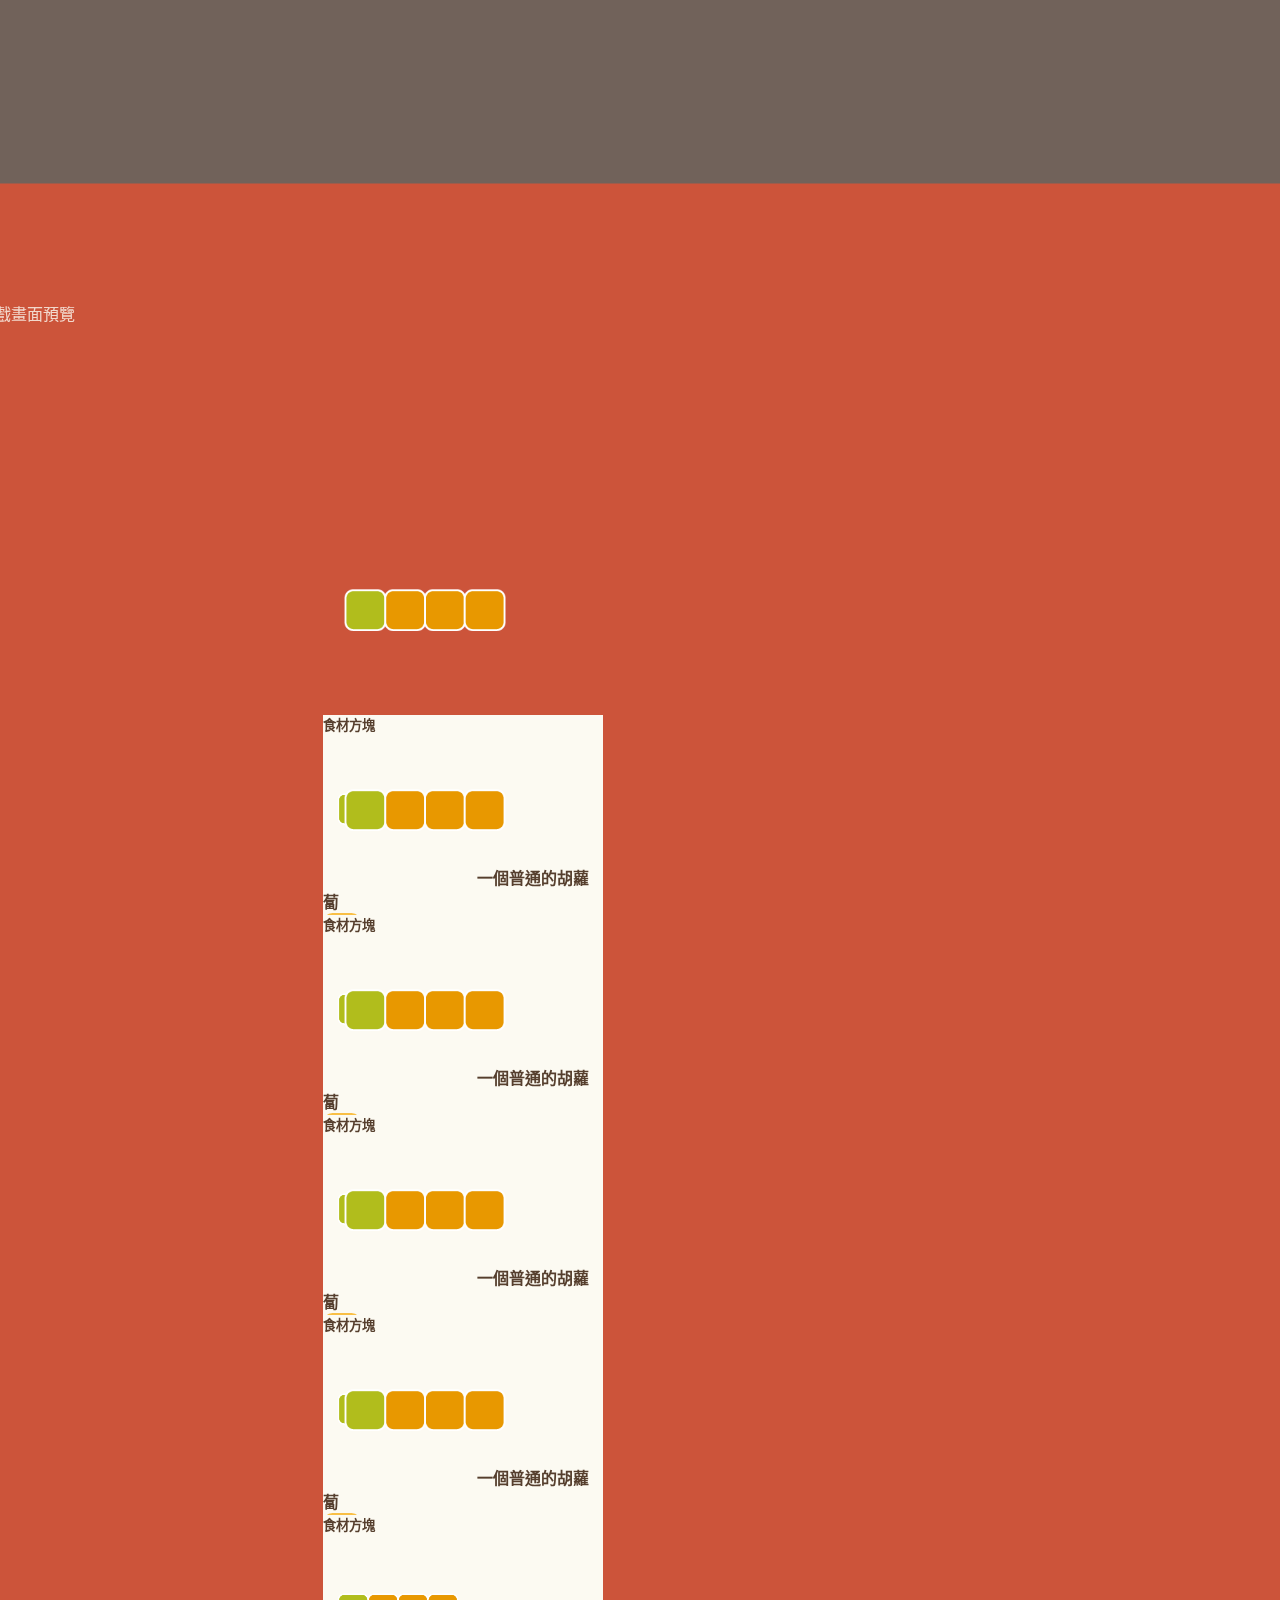
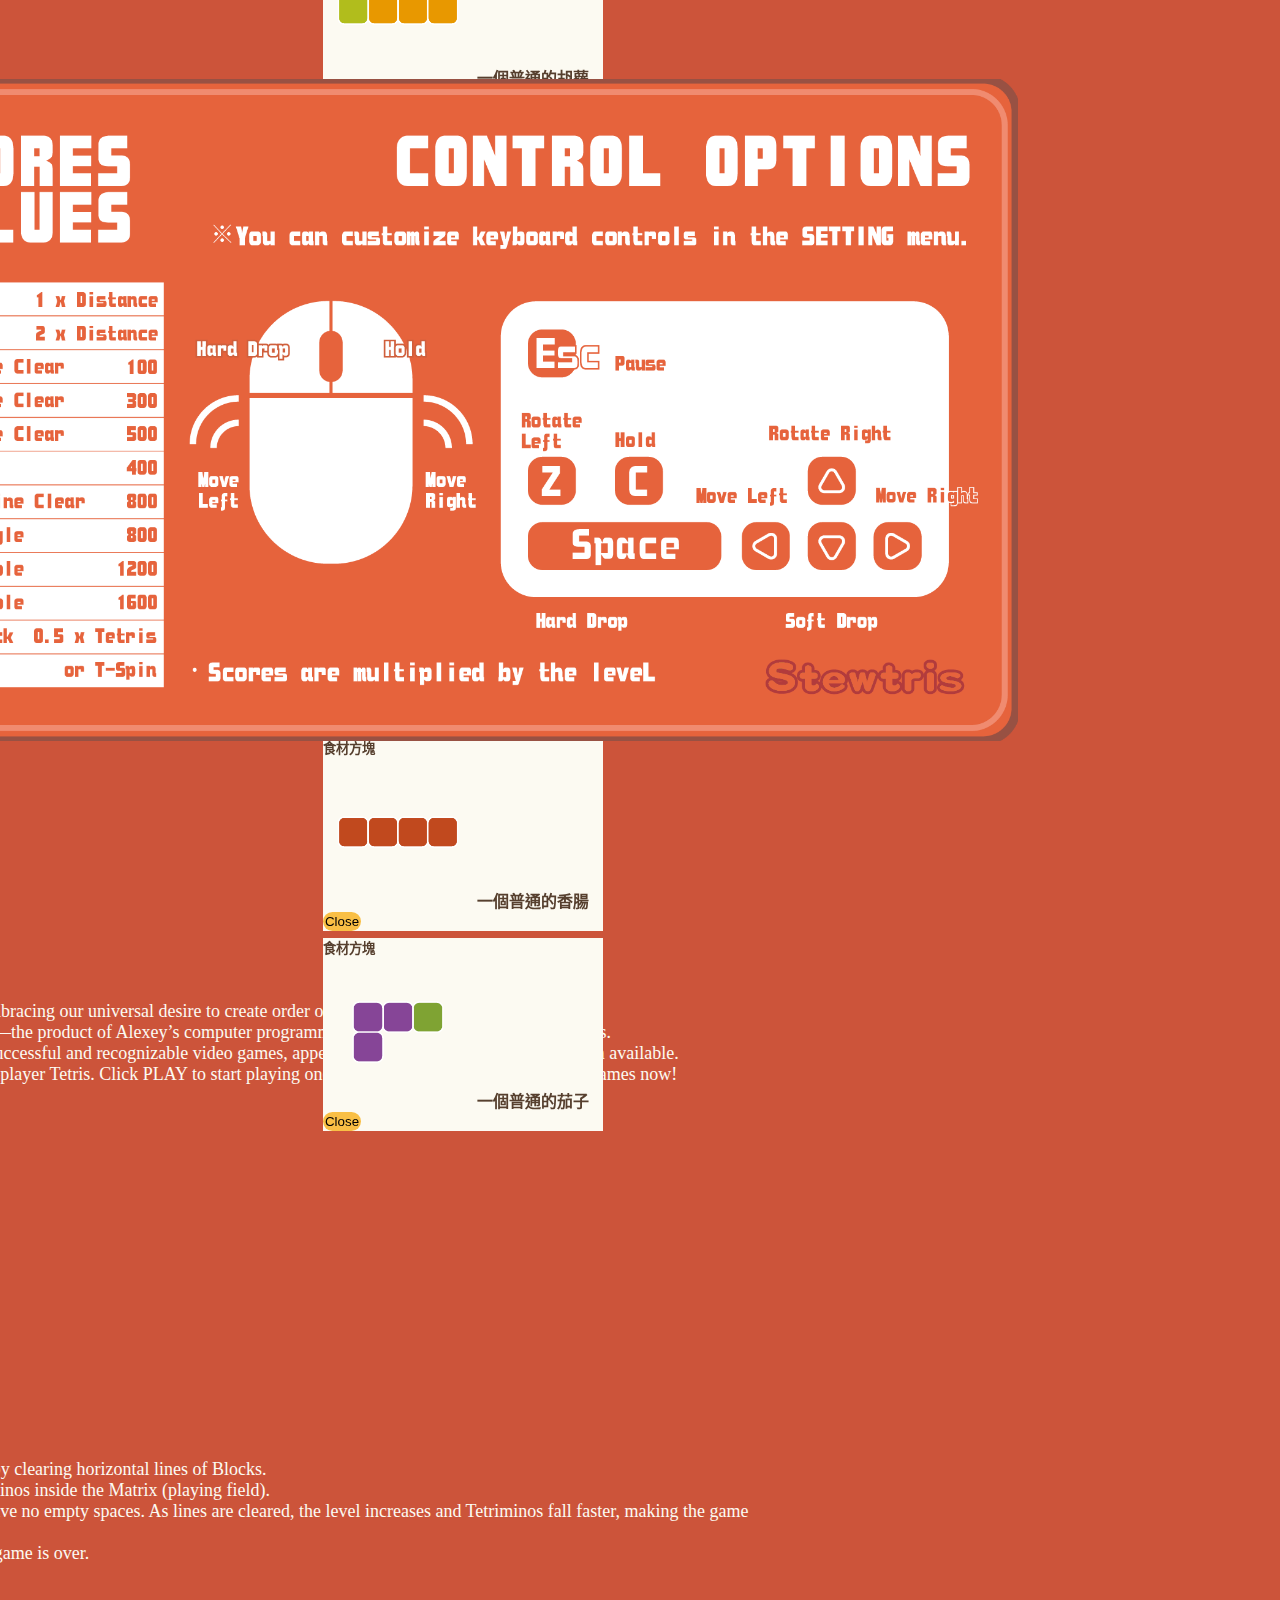
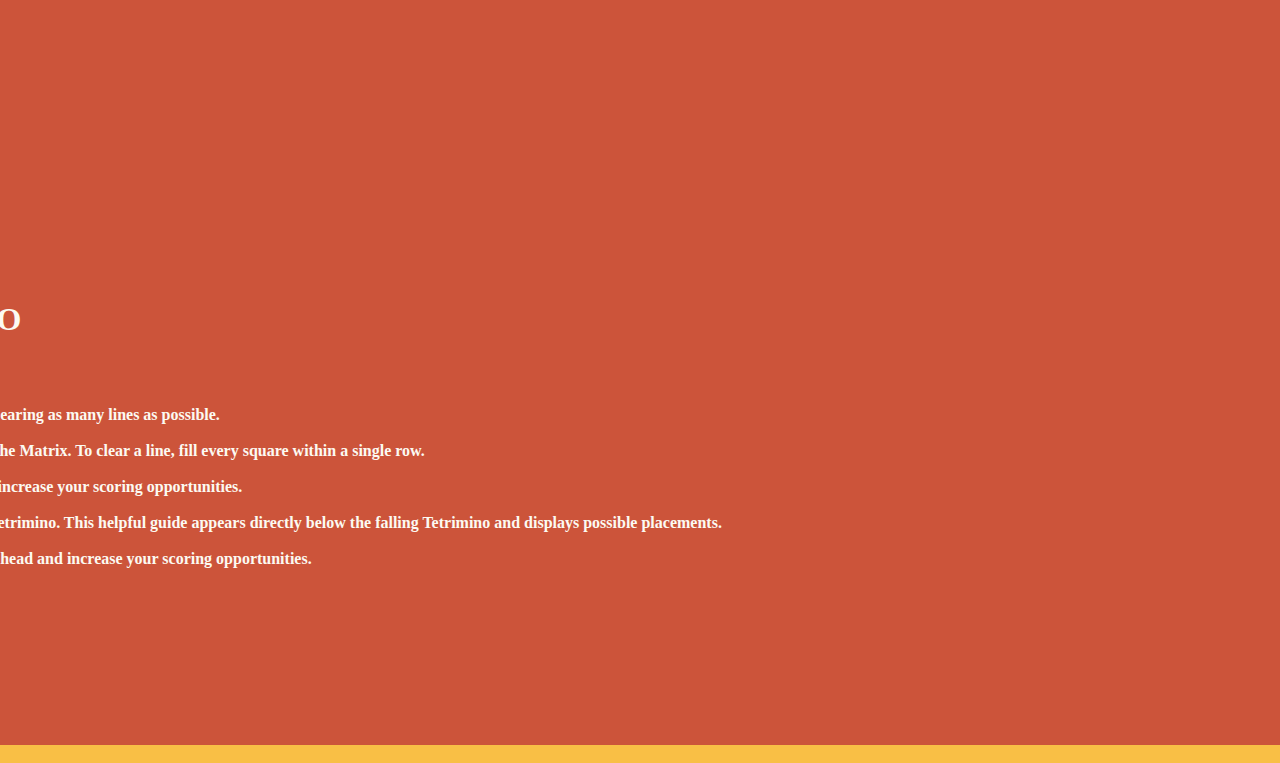
==== commit 941c89de: "20230601-2_Update index.html" ====
--- a/index.html
+++ b/index.html
@@ -10,6 +10,7 @@
         integrity="sha384-1BmE4kWBq78iYhFldvKuhfTAU6auU8tT94WrHftjDbrCEXSU1oBoqyl2QvZ6jIW3" crossorigin="anonymous">
     
     <link rel="stylesheet" href="na-style.css">
+    <script src="preview-image.js"></script>
 </head>
 
 <body>
@@ -135,8 +136,8 @@
     </div>
 
     <!-- CONTENT3-5 -->
-    <div id="scrollspyHeading3" class="container-fluid" style="height: 25px; background-color: transparent;;"></div>
-    <div class="container-fluid" style="width: 80%; margin-top: 3%;">
+    <div id="scrollspyHeading3" class="container-fluid" style="height: 25px; background-color: transparent; user-select: none;"></div>
+    <div class="container-fluid" style="width: 80%; margin-top: 3%;  user-select: none;">
 
     <!-- CONTENT3 -->
     
@@ -603,8 +604,10 @@
     </div>
 
     <!-- CONTENT4 -->
-    <div id="scrollspyHeading4" class="container-fluid" style="justify-items: center; display: flex;">
-    <img src="./img/png/4-9-11.png" alt="" style="width: 70%; margin-top: 10%; margin-left: auto; margin-right: auto;">
+    <div id="scrollspyHeading4" class="container-fluid" style="justify-items: center; display: flex; user-select: unset;">
+      <button type="button" class="image-button" style="border-radius: 48px; position: relative;">
+        <img title="操作方式與分數計算" class="preview-image" src="./img/png/4-9-11.png" alt="" style="width: 70%; margin-top: 10%; margin-left: auto; margin-right: auto;">
+      </button>
     </div>
     <figure class="text-center">
         <blockquote class="blockquote" style="opacity: 80%; color: #FCFAF2; user-select: none;">
@@ -678,8 +681,10 @@
   </footer>
 
     <script src="https://cdn.jsdelivr.net/npm/bootstrap@5.1.3/dist/js/bootstrap.bundle.min.js" 
-        integrity="sha384-ka7Sk0Gln4gmtz2MlQnikT1wXgYsOg+OMhuP+IlRH9sENBO0LRn5q+8nbTov4+1p" crossorigin="anonymous">
-        </script>
+      integrity="sha384-ka7Sk0Gln4gmtz2MlQnikT1wXgYsOg+OMhuP+IlRH9sENBO0LRn5q+8nbTov4+1p" crossorigin="anonymous">
+    </script>
+
+
 </body>
 
 </html>
